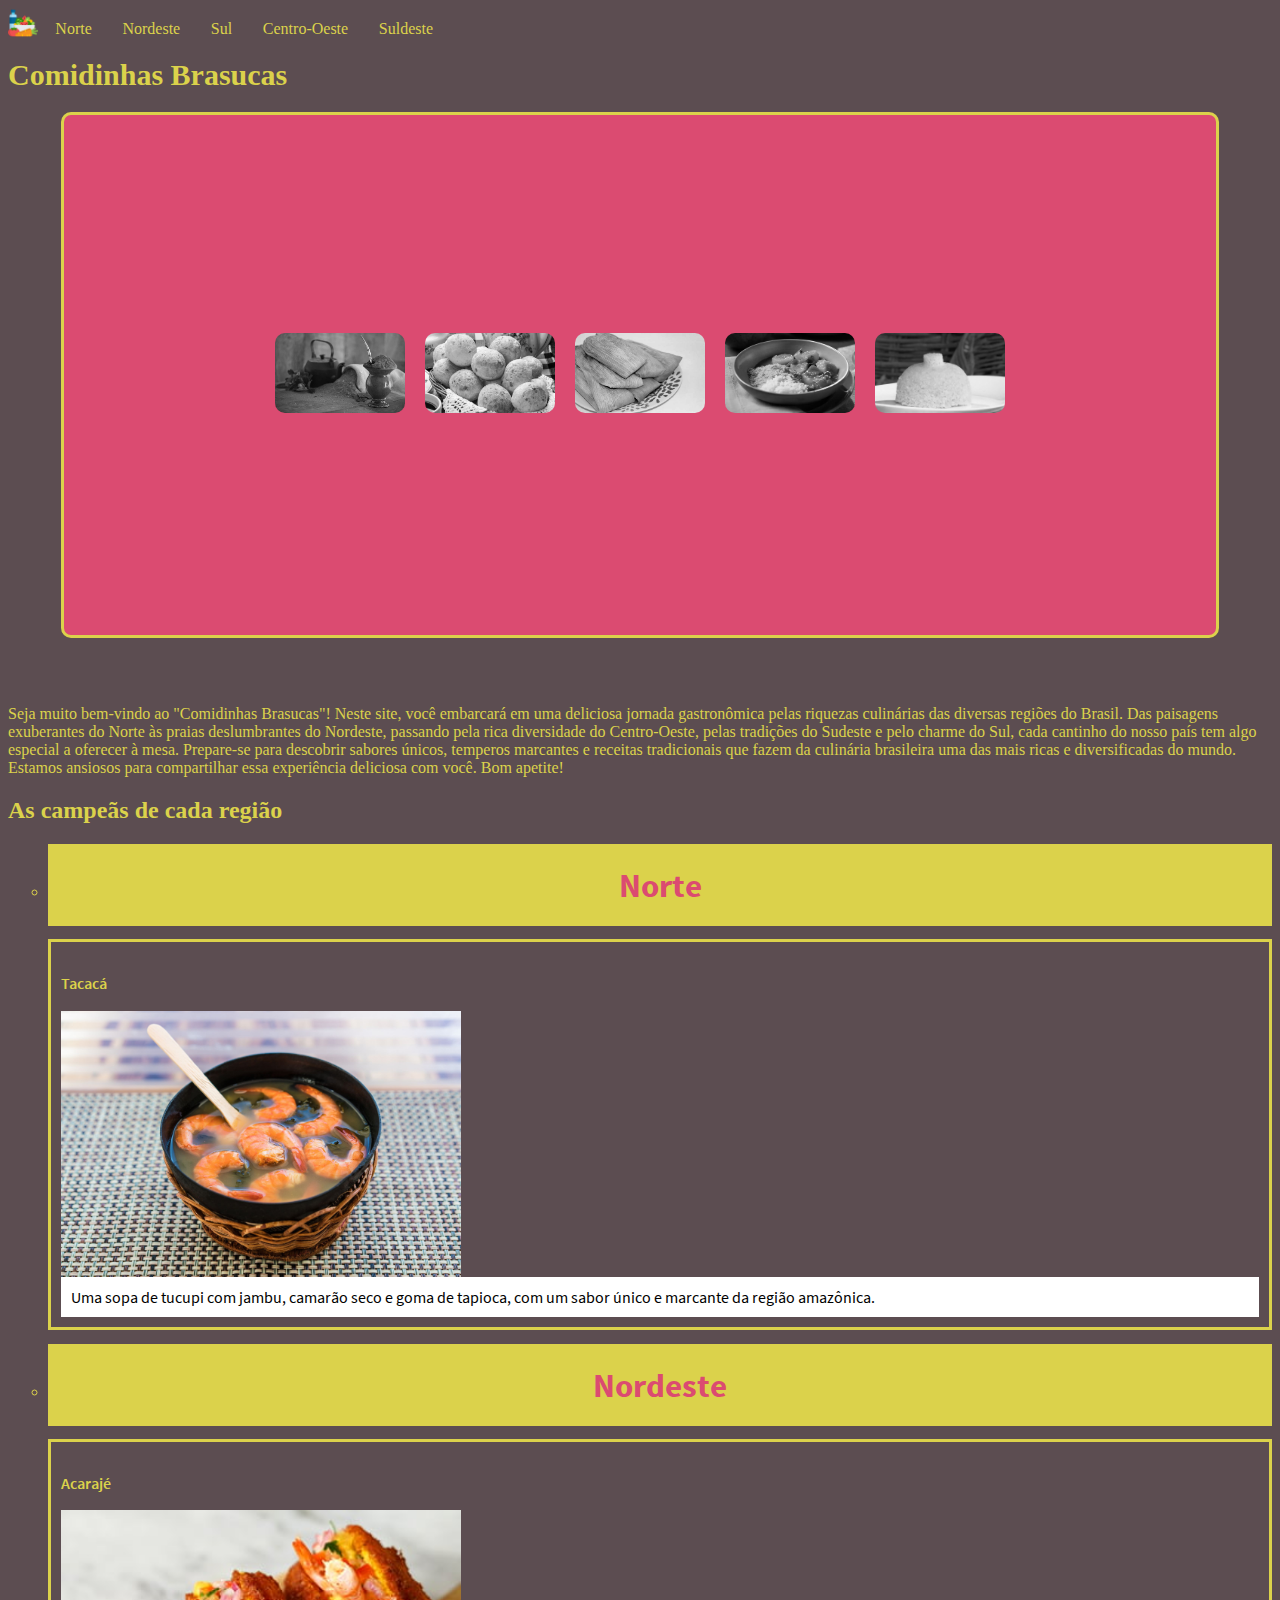
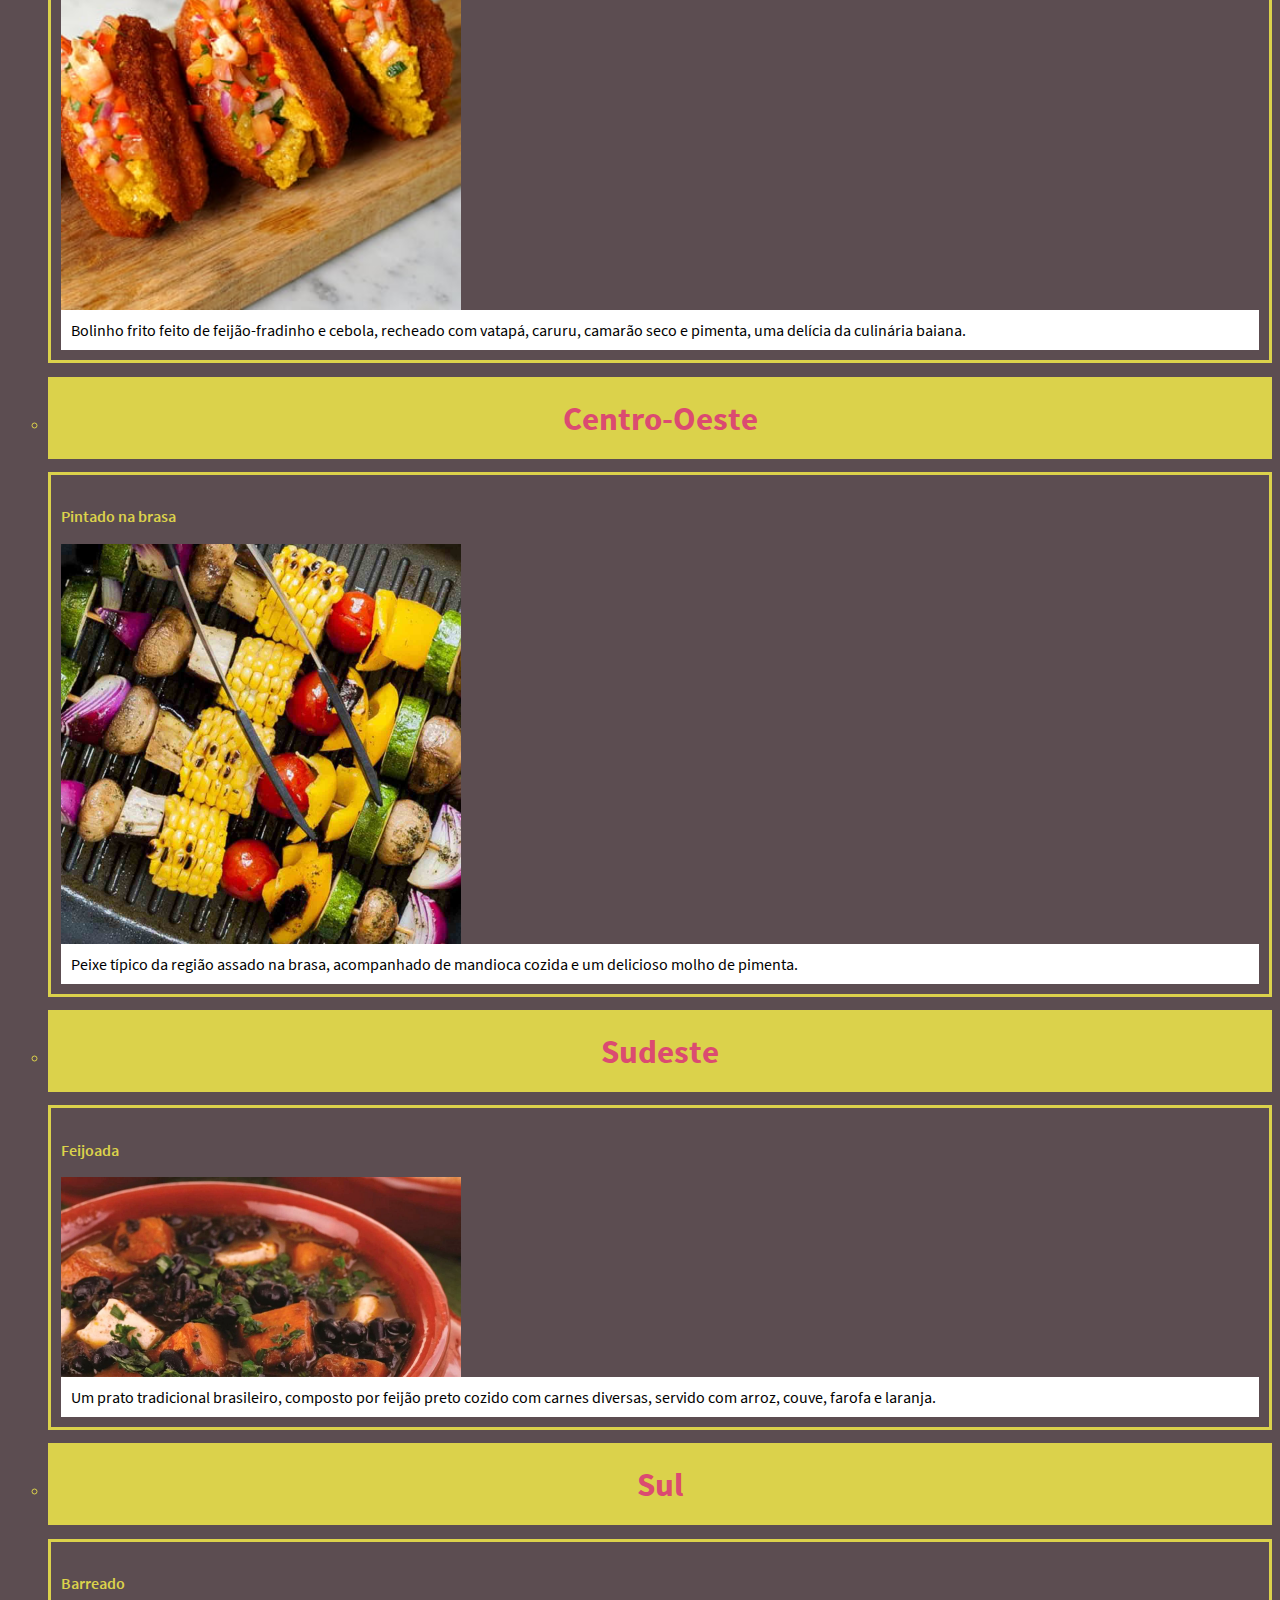
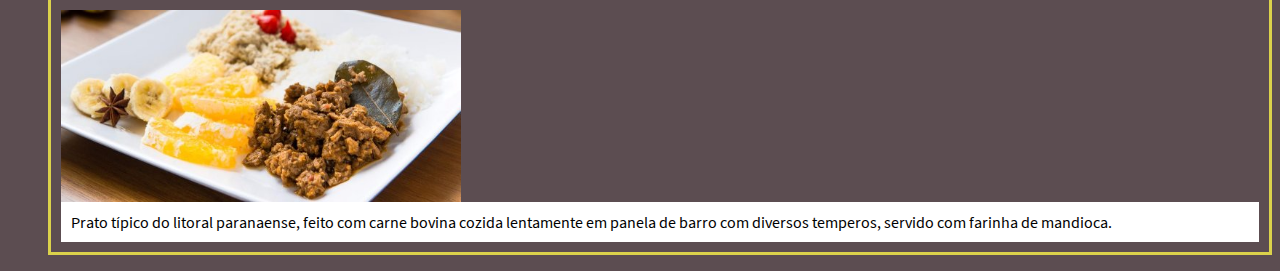
==== Code/index.html @ 0e61b45e "instalando bootstrap" ====
<!DOCTYPE html>
<html lang="pt">
<head>
    <meta charset="UTF-8">
    <meta name="viewport" content="width=device-width, initial-scale=1.0">
    <title>Comidinhas Brasucas</title>
    <link rel="stylesheet" href="style.css">
    <link rel="shortcut icon" href="../Assets/Icons/favicon.ico" type="image/x-icon">
</head>
<body>
    <nav>
        <a href="index.html"><img title="home" class="logo" src="../Assets/Icons/Food.png" alt="Logo"></a>
            <a class="ahome" href="#">Norte</a>
            <a class="ahome" href="Nordeste.html">Nordeste</a>
            <a class="ahome" href="#">Sul</a>
            <a class="ahome" href="#">Centro-Oeste</a>
            <a class="ahome" href="#">Suldeste</a>
    </nav>
    <H1>
        Comidinhas Brasucas
    </H1>

    <main class="divimgb">
        <div class="o1">
            <img  title="Cuscuz" class="imgb" src="../Assets/Cuscuz1.webp" alt="Cuscuz Amarelinho">
        </div>
        <div class="o2">
            <img title="Chimarrão" class="imgb" src="../Assets/Chimarrao1.jpg" alt="Cuscuz Amarelinho">
        </div>
        <div class="o3">
            <img title="Moqueca de Banana" class="imgb" src="../Assets/MoquecadeBanana1.webp" alt="Cuscuz Amarelinho">
        </div>
        <div class="o4">
            <img title="Pão de Queijo" class="imgb" src="../Assets/PaodeQueijo1.webp" alt="Cuscuz Amarelinho">
        </div>
        <div class="o5">
            <img title="Pamonha" class="imgb" src="../Assets/Pamonha1.jpg" alt="Cuscuz Amarelinho">
        </div>
    </main>
    

    <p>
            Seja muito bem-vindo ao "Comidinhas Brasucas"! Neste site, você embarcará em uma deliciosa jornada gastronômica pelas riquezas culinárias das diversas regiões do Brasil. Das paisagens exuberantes do Norte às praias deslumbrantes do Nordeste, passando pela rica diversidade do Centro-Oeste, pelas tradições do Sudeste e pelo charme do Sul, cada cantinho do nosso país tem algo especial a oferecer à mesa. Prepare-se para descobrir sabores únicos, temperos marcantes e receitas tradicionais que fazem da culinária brasileira uma das mais ricas e diversificadas do mundo. Estamos ansiosos para compartilhar essa experiência deliciosa com você. Bom apetite!
    </p>

    <h2>
        As campeãs de cada região
    </h2>

    <ul>
        <li>
            <h3>
                Norte
            </h3>
            
            <div class="clist">
                <h4>
                    Tacacá
                </h4>
                <img class="camp" src="../Assets/Tacaca.jpeg" alt="">
                <p class="plist">
                    Uma sopa de tucupi com jambu, camarão seco e goma de tapioca, com um sabor único e marcante da região amazônica.
                </p>
            </div>
        <li>
            <h3>
                Nordeste
            </h3>
            <div class="clist">
                <h4>
                    Acarajé
                </h4>
                <img class="camp" src="../Assets/acaraje1.jpg" alt="">
                <p class="plist">

                    Bolinho frito feito de feijão-fradinho e cebola, recheado com vatapá, caruru, camarão seco e pimenta, uma delícia da culinária baiana.
                </p>
            </div>
        <li>
            <h3>
                Centro-Oeste
            </h3>
            <div class="clist">
                <h4>
                    Pintado na brasa
                </h4>
                <img class="camp" src="../Assets/PintadonaBrasaVeg.jpg" alt="">
                <p class="plist">

                    Peixe típico da região assado na brasa, acompanhado de mandioca cozida e um delicioso molho de pimenta.
                </p>
            </div>
        <li>
            <h3>
                Sudeste
            </h3>
            <div class="clist">
                <h4>
                    Feijoada
                </h4>
                <img class="camp" src="../Assets/FeijoadaVeg.webp" alt="">
                <p class="plist">

                    Um prato tradicional brasileiro, composto por feijão preto cozido com carnes diversas, servido com arroz, couve, farofa e laranja.
                </p>
            </div>
        <li>
                <h3>
                    Sul
                </h3>
            <div class="clist">
                <h4>
                    Barreado
                </h4>
                <img class="camp" src="../Assets/BarreadoVeg1.jpg" alt="">
                <p class="plist">

                    Prato típico do litoral paranaense, feito com carne bovina cozida lentamente em panela de barro com diversos temperos, servido com farinha de mandioca.
                </p>
            </div>
    </ul>

</body>
</html>
---- Code/style.css ----
/*
    #DB4B71 ROSA
    #4BB8DB AZUL
    #DBD24B AMARELO
    #87845B MARROM
    #5C4D51 CINZAROXO
    #4D585C CINZA
 */

@font-face {
        font-family: 'source';
        src: url('../Assets/Fonts/SourceSansPro-Regular.ttf') format('truetype');
}
@font-face {
    font-family: 'source-bold';
    src: url('../Assets/Fonts/SourceSansPro-Bold.ttf') format('truetype');
}
@font-face {
    font-family: 'source-semibold';
    src: url(../Assets/Fonts/SourceSansPro-Semibold.ttf);
}
@font-face {
    font-family: 'source-light';
    src: url(../Assets/Fonts/SourceSansPro-Light.ttf);
}



.ahome {
    text-decoration: none;
    color: #DBD24B;
    margin: 0pt 10pt 50pt 10pt;
    transition: 0.5s;
}

.ahome:hover{
    color: white;
    text-decoration:underline;
}

.logo{
    width: 30px;
    margin: 0pt 0pt -3pt 0pt;
}

header{
    background-color: #DB4B71;
    color: #4BB8DB;
    padding: 20px;
    border-color: #DBD24B;
    border-style:solid;
    text-align: center;
    margin: 0pt 100pt 50pt 100pt;
    border-width: 5px;
    transition: 1s;
    box-shadow: rgb(51, 51, 51) 0px 5px 10px 0px;
}

header:hover{
    border-radius: 10px;
    padding: 25px;
}
body {
    background-color: #5C4D51;
    color: #DBD24B;
}
.imgb {
    width: 130px;
    height: 80px;
    margin: 0pt;
    border-radius: 10px;
    filter: saturate(0);
    transition: 1s;
}
.imgb:hover{
    filter: saturate(1);
}

.divimgb {
    background-color: #DB4B71;
    height: 500px;
    padding: 10px;
    /* text-align: center; */
    border-radius: 10px;
    margin: 0pt 40pt 50pt 40pt;
    border-style: solid;
    display: flex;
    gap: 20px;
    flex-wrap: wrap;
    justify-content: center;
    align-items: center;
    
}

.o1 {
    order: 2;
}

.o2 {
    order: 0;
}

.o3 {
    order: 1;
}

.o4 {
    order: 0;
}

.o5 {
    order: 0;
}

.camp{
    width: 400px;
    margin: -3pt -3pt -3pt 0pt;
    transition: 1s;
}
.camp:hover{
    filter: brightness(1.1) contrast(1.3);
    width: 420px;
}

ul {
    list-style-type: circle;
}

h1 {
    font-size: 30px;
}
h3 {
    text-align: center;
    font-family: 'source-bold';
    font-size: 25pt;
    color: #DB4B71;
    background-color: #DBD24B;
    padding: 20px;
    margin: 10pt 0pt 10pt 0pt;
}

h4 {
    font-family: 'source-semibold';
}
.clist{
    font-family: source-bold;
    border-style: solid;
    padding: 10px;
}

.plist{
    font-family: 'source';
    background-color: white;
    margin: 0pt;
    color: black;
    padding: 10px;
}

.arrowb{
    text-decoration: none;
    margin: 0pt 100pt 0pt 100pt;
    font-size: 20pt;
    filter: hue-rotate(141deg);
}

.nordestvid{
    margin: 0px 100px;
    text-align: center;
}
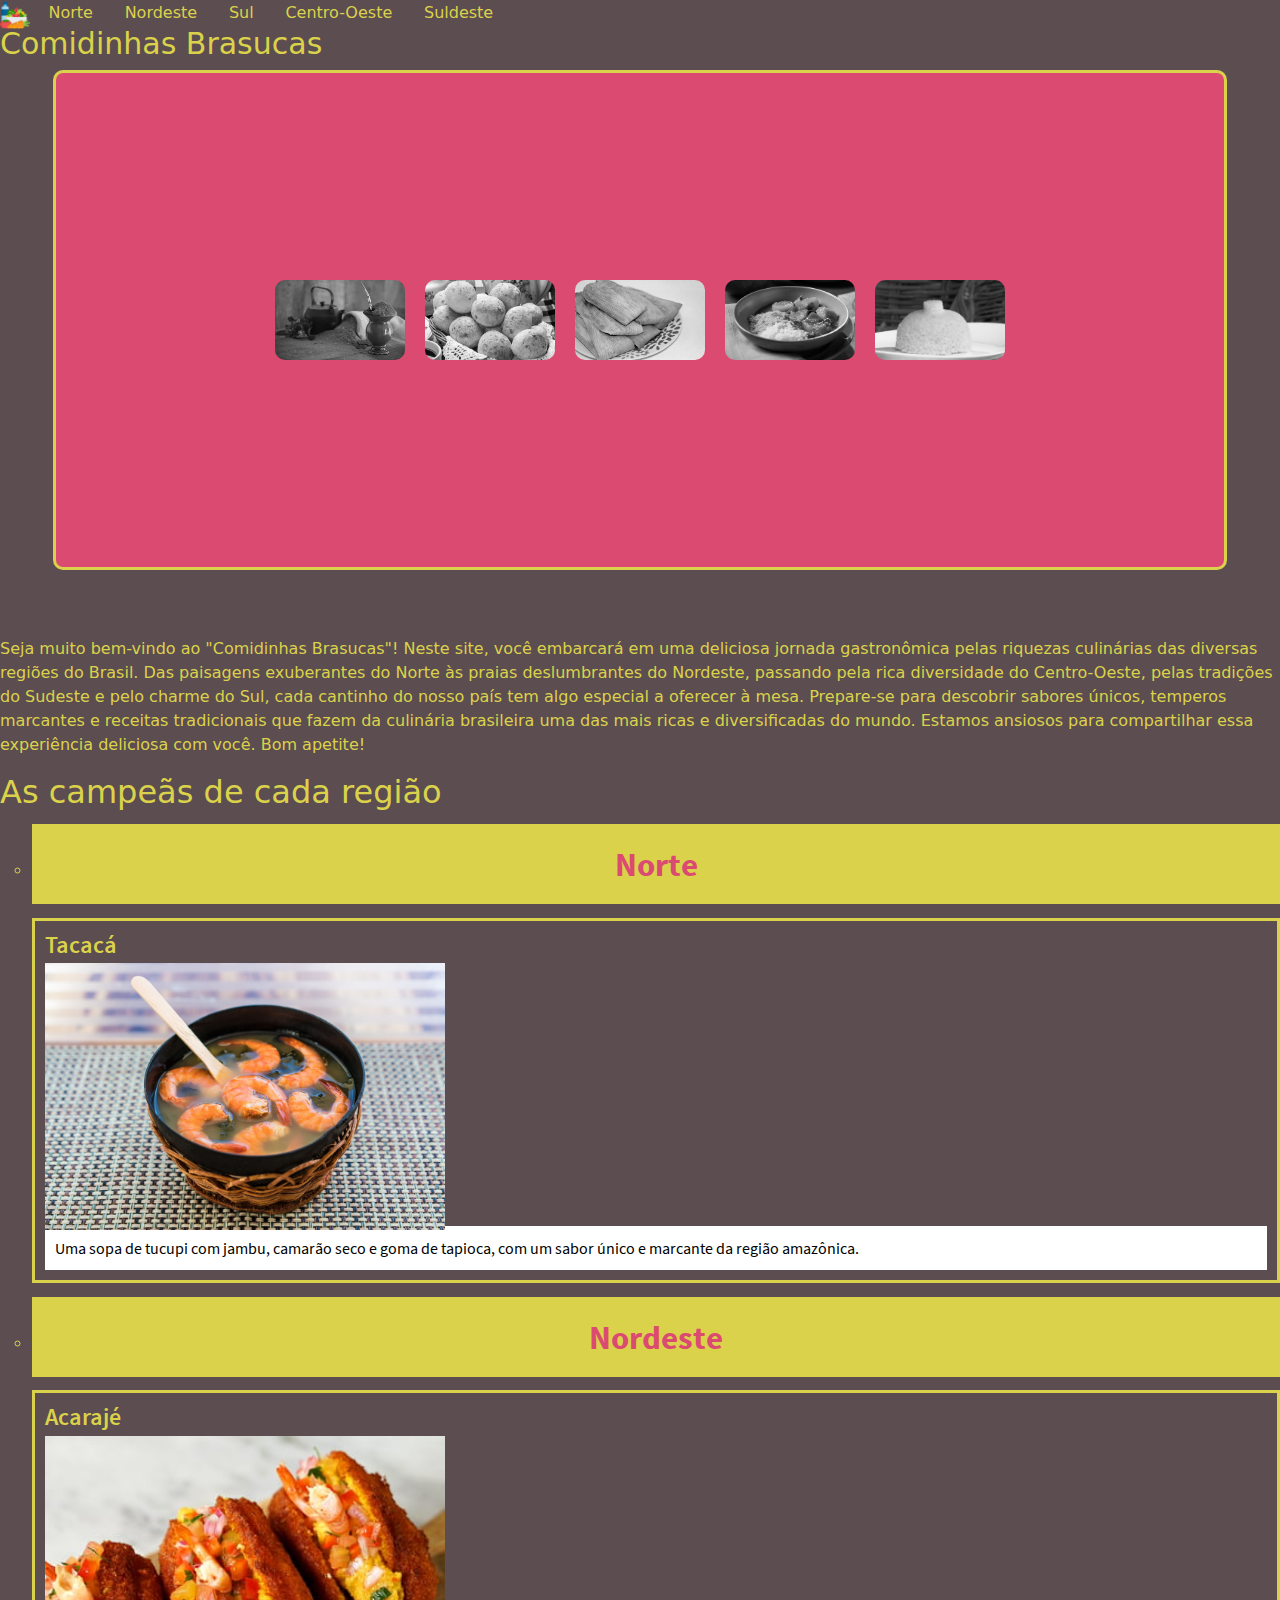
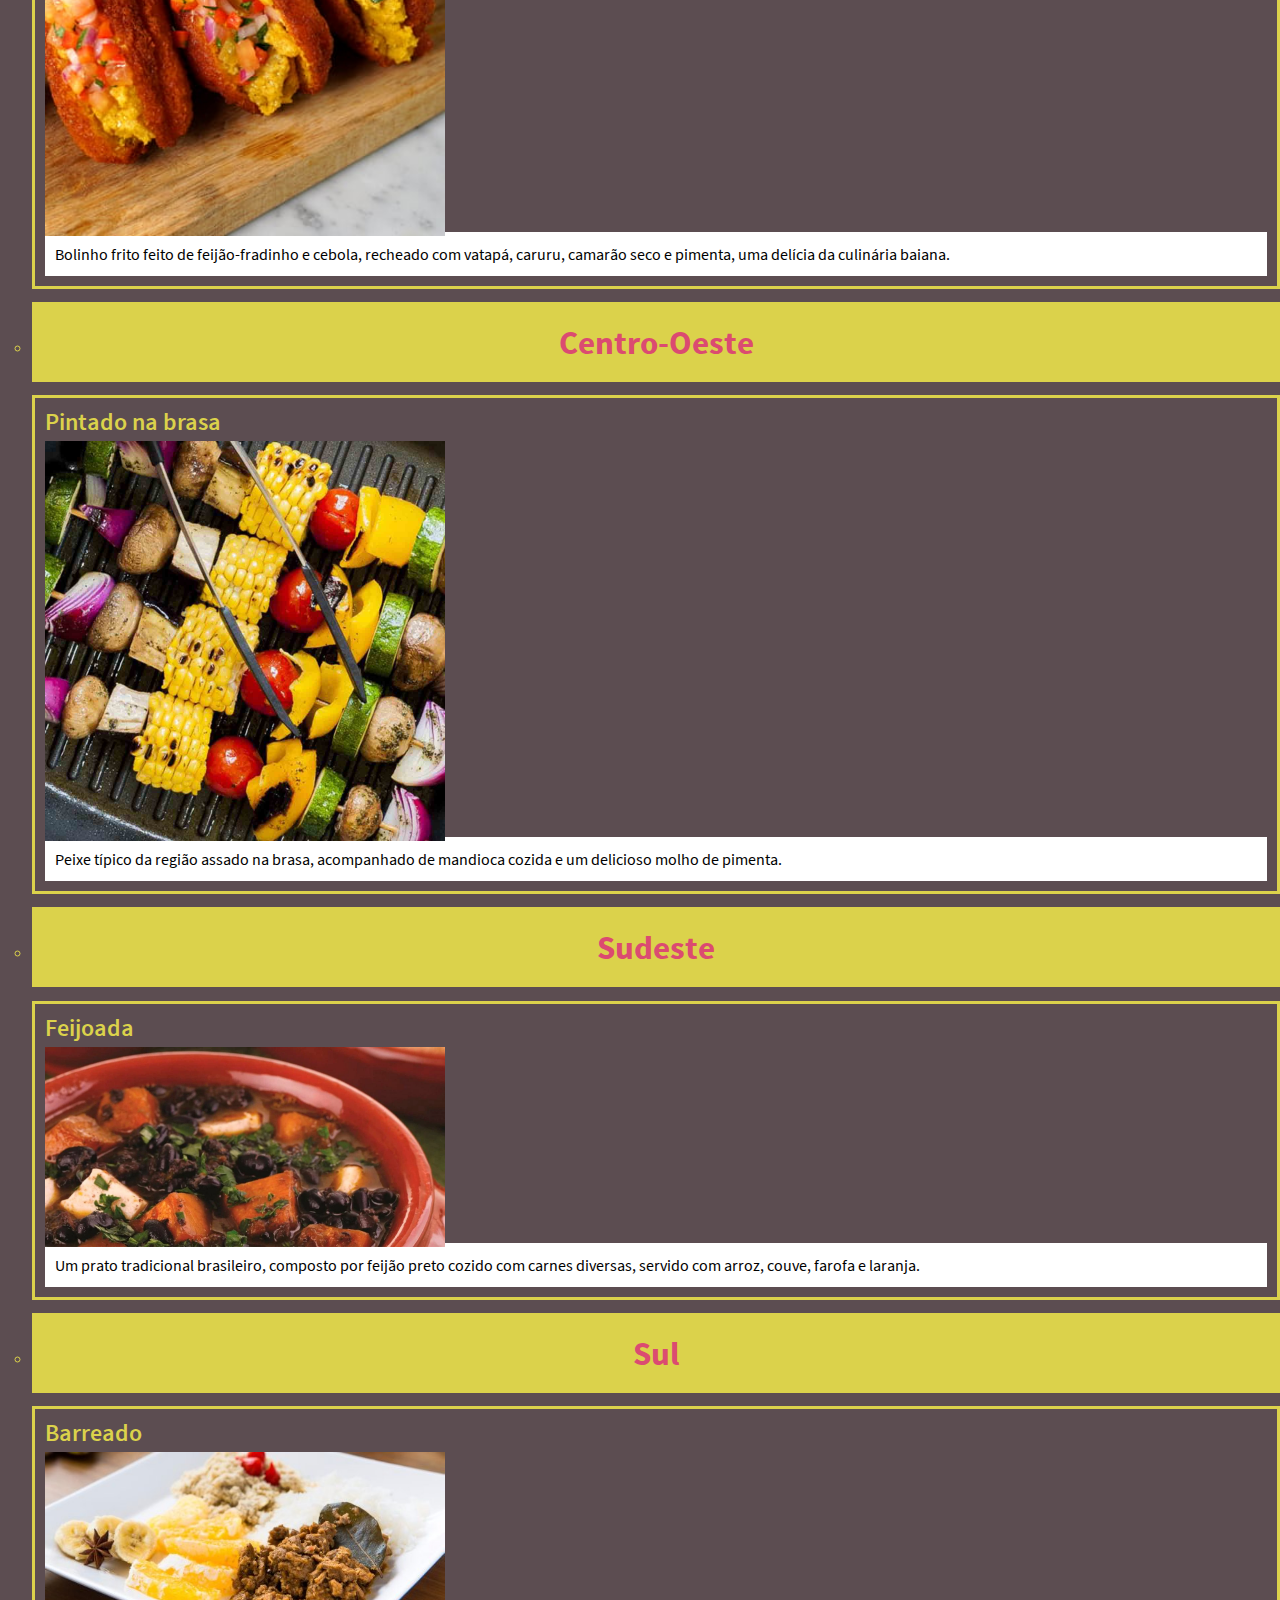
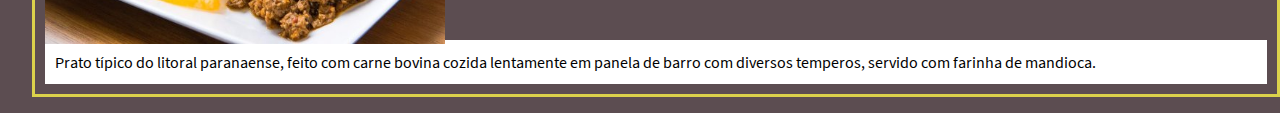
==== commit b30ee6ef: "bootstrap instalado" ====
--- a/Code/index.html
+++ b/Code/index.html
@@ -6,6 +6,8 @@
     <title>Comidinhas Brasucas</title>
     <link rel="stylesheet" href="style.css">
     <link rel="shortcut icon" href="../Assets/Icons/favicon.ico" type="image/x-icon">
+    <link rel="stylesheet" href="bootstrap.min.css">
+    <link rel="stylesheet" href="style.css">
 </head>
 <body>
     <nav>
@@ -120,5 +122,7 @@
             </div>
     </ul>
 
+    <script src="bootstrap.bundle.min.js"></script>
+
 </body>
 </html>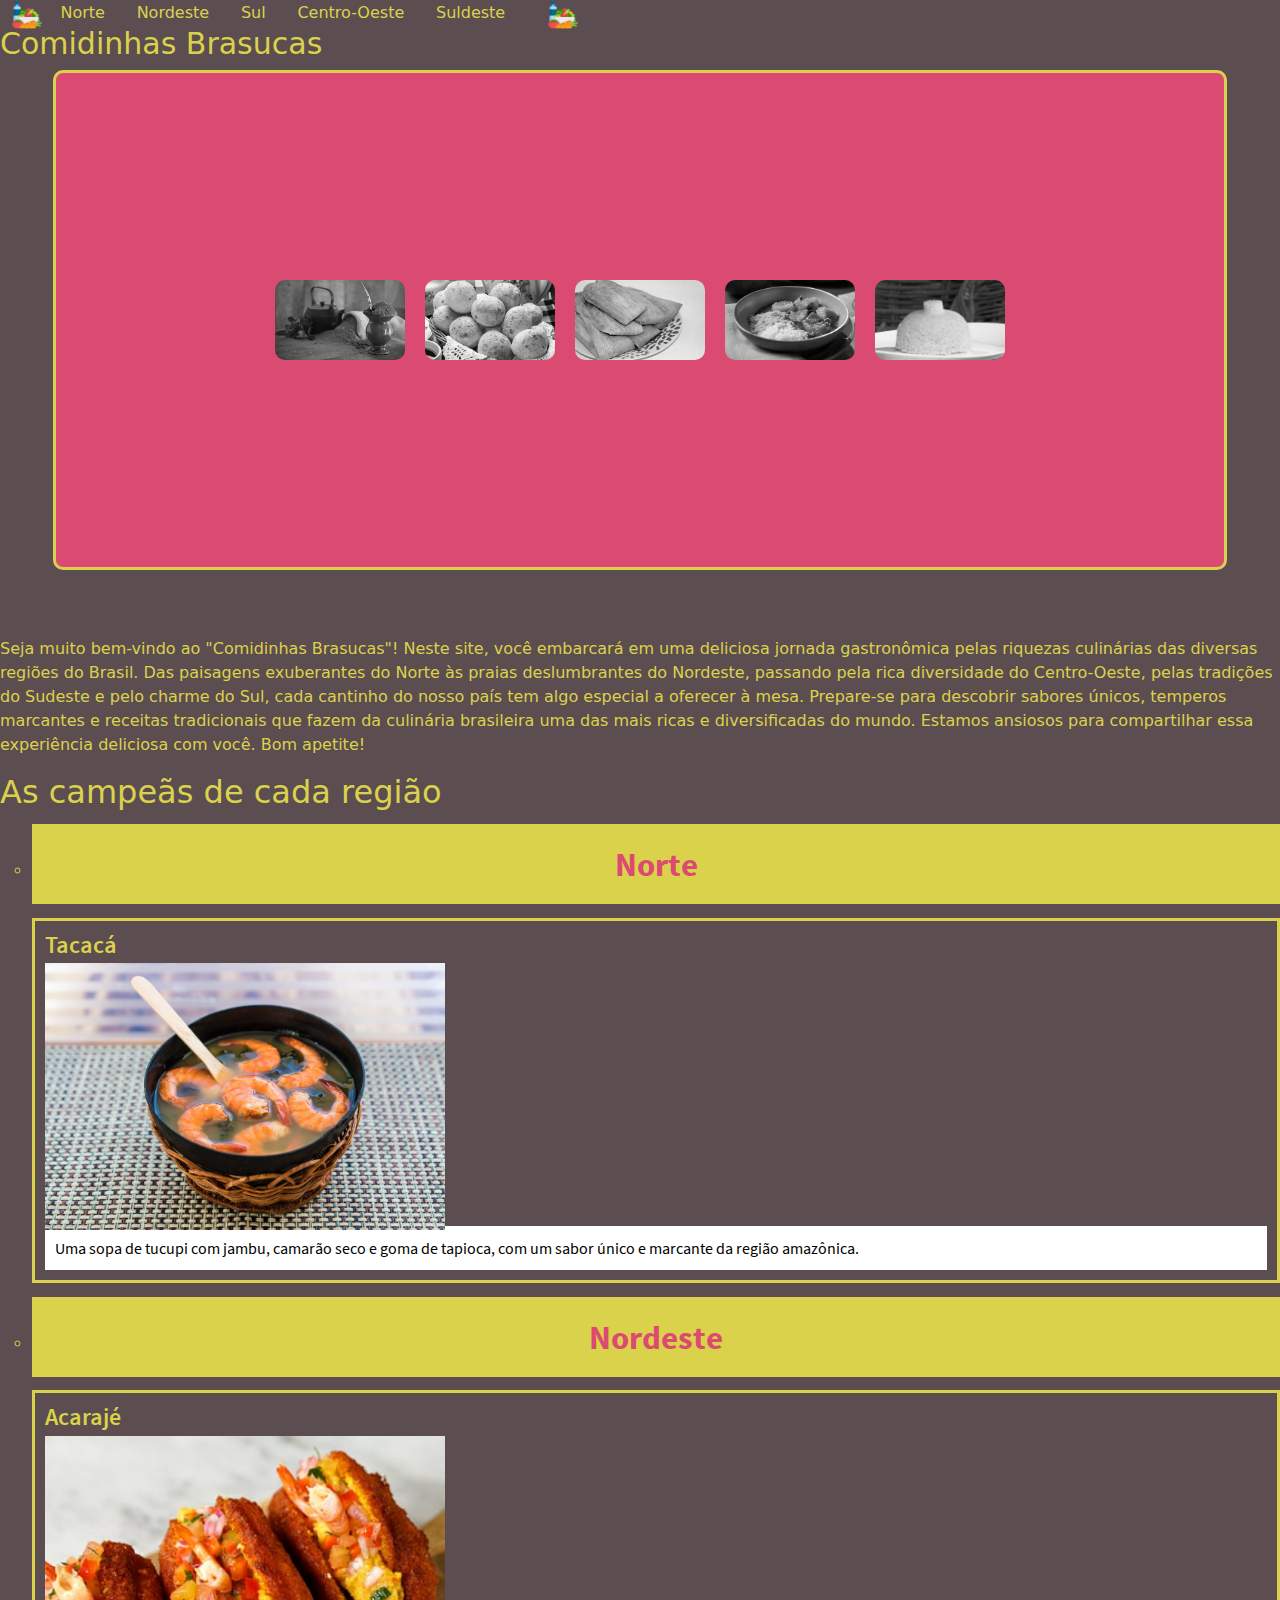
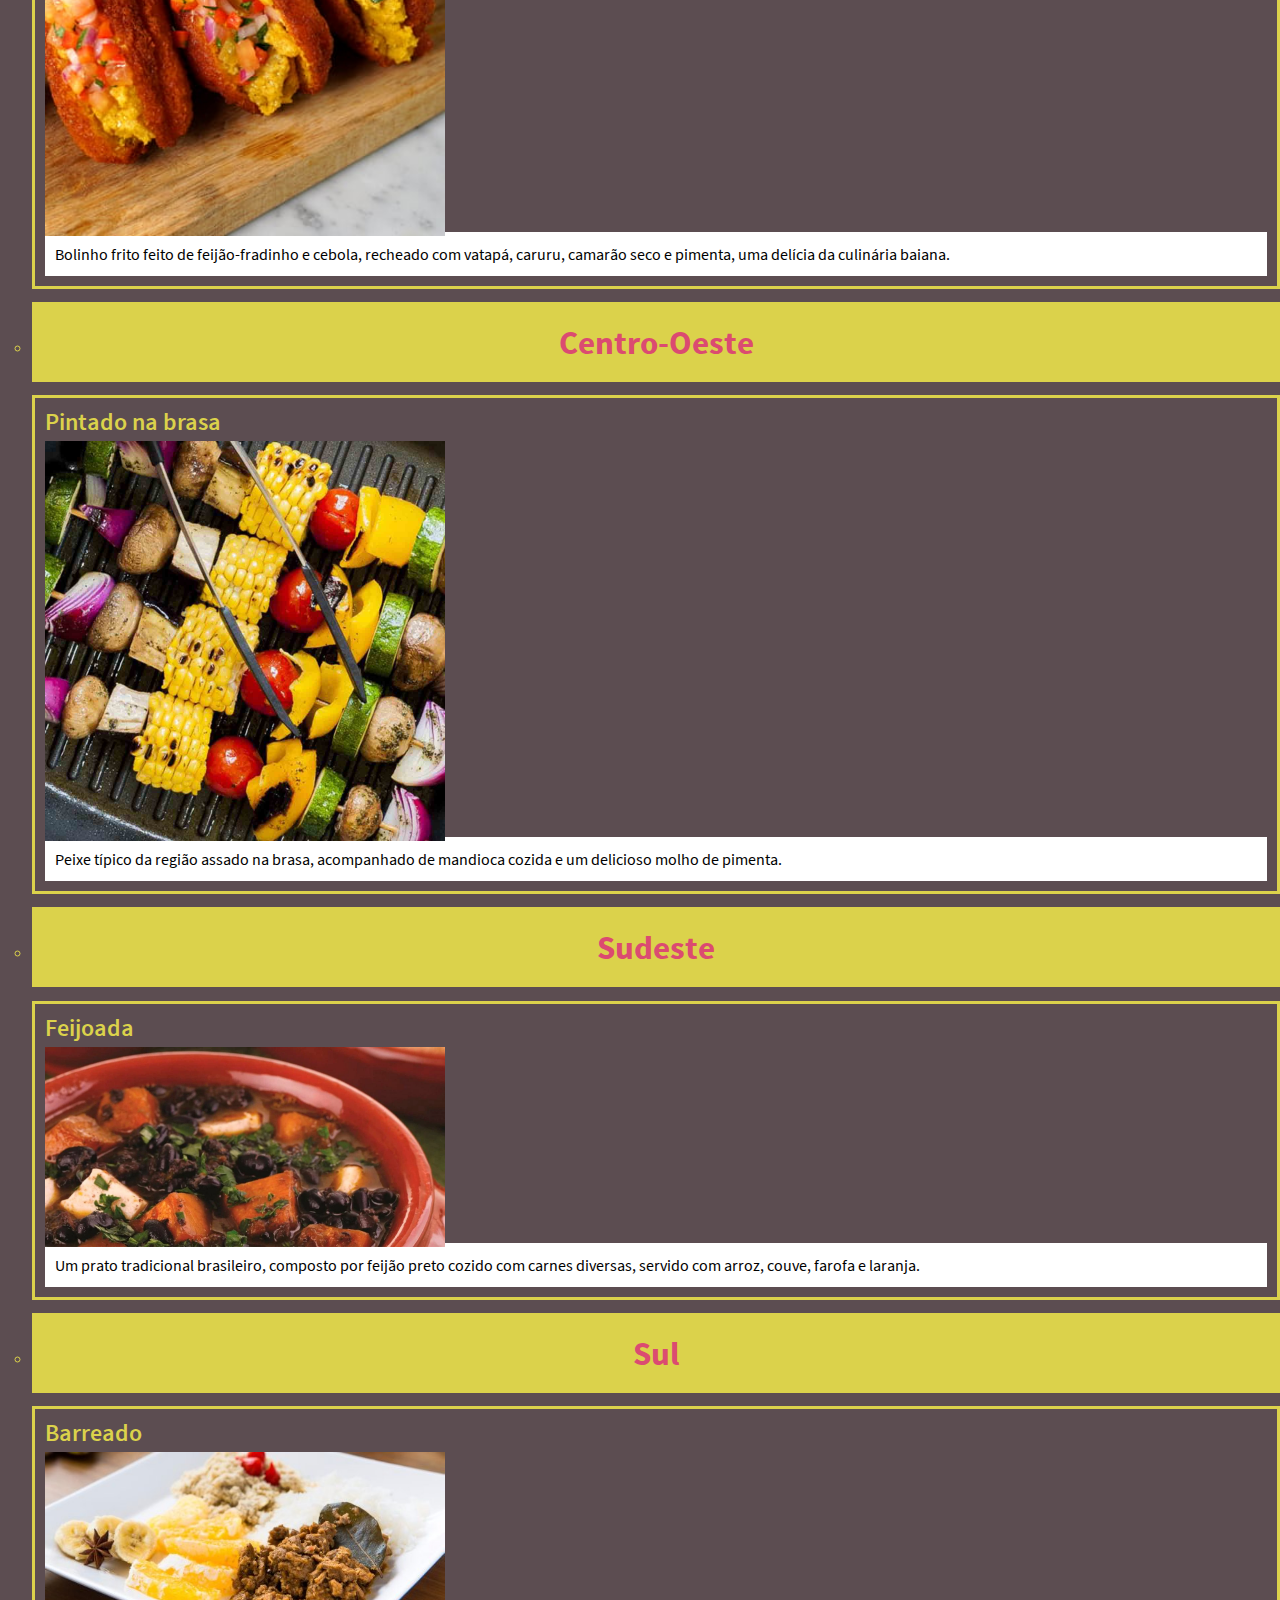
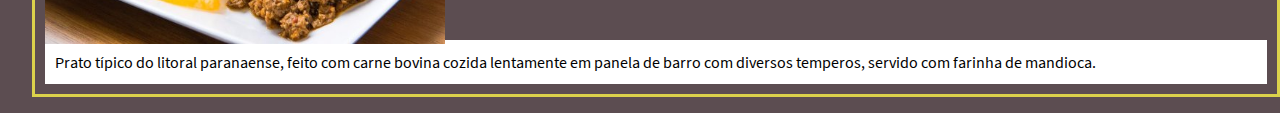
==== commit 02c6c9df: "começo da navbar" ====
--- a/Code/index.html
+++ b/Code/index.html
@@ -6,17 +6,58 @@
     <title>Comidinhas Brasucas</title>
     <link rel="stylesheet" href="style.css">
     <link rel="shortcut icon" href="../Assets/Icons/favicon.ico" type="image/x-icon">
-    <link rel="stylesheet" href="bootstrap.min.css">
-    <link rel="stylesheet" href="style.css">
+    <link rel="stylesheet" href="CSS/bootstrap.min.css">
+    <link rel="stylesheet" href="CSS/style.css">
 </head>
 <body>
-    <nav>
-        <a href="index.html"><img title="home" class="logo" src="../Assets/Icons/Food.png" alt="Logo"></a>
-            <a class="ahome" href="#">Norte</a>
-            <a class="ahome" href="Nordeste.html">Nordeste</a>
-            <a class="ahome" href="#">Sul</a>
-            <a class="ahome" href="#">Centro-Oeste</a>
-            <a class="ahome" href="#">Suldeste</a>
+    <nav class="navmain" class="navbar navbar-expand-sm bg-body-tertiary">
+        <content class="container-fluid">
+                <a class="navbar-brand" href="index.html">
+                    <img title="home" class="logo" src="../Assets/Icons/Food.png" alt="Logo">
+                </a>
+                <a class="ahome" href="#">Norte</a>
+                <a class="ahome" href="Nordeste.html">Nordeste</a>
+                <a class="ahome" href="#">Sul</a>
+                <a class="ahome" href="#">Centro-Oeste</a>
+                <a class="ahome" href="#">Suldeste</a>
+        </content>
+        <!-- Boot -->
+        <content class="container-fluid">
+            <a class="navbar-brand" href="index.html" class="logo">
+                <img title="home" class="logo" src="../Assets/Icons/Food.png" alt="Logo">
+            </a>
+            <button class="navbar-toggler" type="button" data-bs-toggle="collapse" data-bs-target="#navbarSupportedContent" aria-controls="navbarSupportedContent" aria-expanded="false" aria-label="Toggle navigation">
+              <span class="navbar-toggler-icon"></span>
+            </button>
+            <div class="collapse navbar-collapse" id="navbarSupportedContent">
+              <ul class="navbar-nav me-auto mb-2 mb-lg-0">
+                <li class="nav-item">
+                  <a class="nav-link active" aria-current="page" href="#">Home</a>
+                </li>
+                <li class="nav-item">
+                  <a class="nav-link" href="#">Link</a>
+                </li>
+                <li class="nav-item dropdown">
+                  <a class="nav-link dropdown-toggle" href="#" role="button" data-bs-toggle="dropdown" aria-expanded="false">
+                    Dropdown
+                  </a>
+                  <ul class="dropdown-menu">
+                    <li><a class="dropdown-item" href="#">Action</a></li>
+                    <li><a class="dropdown-item" href="#">Another action</a></li>
+                    <li><hr class="dropdown-divider"></li>
+                    <li><a class="dropdown-item" href="#">Something else here</a></li>
+                  </ul>
+                </li>
+                <li class="nav-item">
+                  <a class="nav-link disabled" aria-disabled="true">Disabled</a>
+                </li>
+              </ul>
+              <form class="d-flex" role="search">
+                <input class="form-control me-2" type="search" placeholder="Search" aria-label="Search">
+                <button class="btn btn-outline-success" type="submit">Search</button>
+              </form>
+            </div>
+          </content>
     </nav>
     <H1>
         Comidinhas Brasucas
--- a/Code/CSS/style.css
+++ b/Code/CSS/style.css
@@ -0,0 +1,169 @@
+/*
+    #DB4B71 ROSA
+    #4BB8DB AZUL
+    #DBD24B AMARELO
+    #87845B MARROM
+    #5C4D51 CINZAROXO
+    #4D585C CINZA
+ */
+
+@font-face {
+        font-family: 'source';
+        src: url('../Assets/Fonts/SourceSansPro-Regular.ttf') format('truetype');
+}
+@font-face {
+    font-family: 'source-bold';
+    src: url('../Assets/Fonts/SourceSansPro-Bold.ttf') format('truetype');
+}
+@font-face {
+    font-family: 'source-semibold';
+    src: url(../Assets/Fonts/SourceSansPro-Semibold.ttf);
+}
+@font-face {
+    font-family: 'source-light';
+    src: url(../Assets/Fonts/SourceSansPro-Light.ttf);
+}
+
+
+
+.ahome {
+    text-decoration: none;
+    color: #DBD24B;
+    margin: 0pt 10pt 50pt 10pt;
+    transition: 0.5s;
+}
+
+.ahome:hover{
+    color: white;
+    text-decoration:underline;
+}
+
+.logo{
+    width: 30px;
+    margin: 0pt 0pt -3pt 0pt;
+}
+
+header{
+    background-color: #DB4B71;
+    color: #4BB8DB;
+    padding: 20px;
+    border-color: #DBD24B;
+    border-style:solid;
+    text-align: center;
+    margin: 0pt 100pt 50pt 100pt;
+    border-width: 5px;
+    transition: 1s;
+    box-shadow: rgb(51, 51, 51) 0px 5px 10px 0px;
+}
+
+header:hover{
+    border-radius: 10px;
+    padding: 25px;
+}
+body {
+    background-color: #5C4D51;
+    color: #DBD24B;
+}
+.imgb {
+    width: 130px;
+    height: 80px;
+    margin: 0pt;
+    border-radius: 10px;
+    filter: saturate(0);
+    transition: 1s;
+}
+.imgb:hover{
+    filter: saturate(1);
+}
+
+.divimgb {
+    background-color: #DB4B71;
+    height: 500px;
+    padding: 10px;
+    /* text-align: center; */
+    border-radius: 10px;
+    margin: 0pt 40pt 50pt 40pt;
+    border-style: solid;
+    display: flex;
+    gap: 20px;
+    flex-wrap: wrap;
+    justify-content: center;
+    align-items: center;
+    
+}
+
+.o1 {
+    order: 2;
+}
+
+.o2 {
+    order: 0;
+}
+
+.o3 {
+    order: 1;
+}
+
+.o4 {
+    order: 0;
+}
+
+.o5 {
+    order: 0;
+}
+
+.camp{
+    width: 400px;
+    margin: -3pt -3pt -3pt 0pt;
+    transition: 1s;
+}
+.camp:hover{
+    filter: brightness(1.1) contrast(1.3);
+    width: 420px;
+}
+
+ul {
+    list-style-type: circle;
+}
+
+h1 {
+    font-size: 30px;
+}
+h3 {
+    text-align: center;
+    font-family: 'source-bold';
+    font-size: 25pt;
+    color: #DB4B71;
+    background-color: #DBD24B;
+    padding: 20px;
+    margin: 10pt 0pt 10pt 0pt;
+}
+
+h4 {
+    font-family: 'source-semibold';
+}
+.clist{
+    font-family: source-bold;
+    border-style: solid;
+    padding: 10px;
+}
+
+.plist{
+    font-family: 'source';
+    background-color: white;
+    margin: 0pt;
+    color: black;
+    padding: 10px;
+}
+
+.arrowb{
+    text-decoration: none;
+    margin: 0pt 100pt 0pt 100pt;
+    font-size: 20pt;
+    filter: hue-rotate(141deg);
+}
+
+.nordestvid{
+    margin: 0px 100px;
+    text-align: center;
+}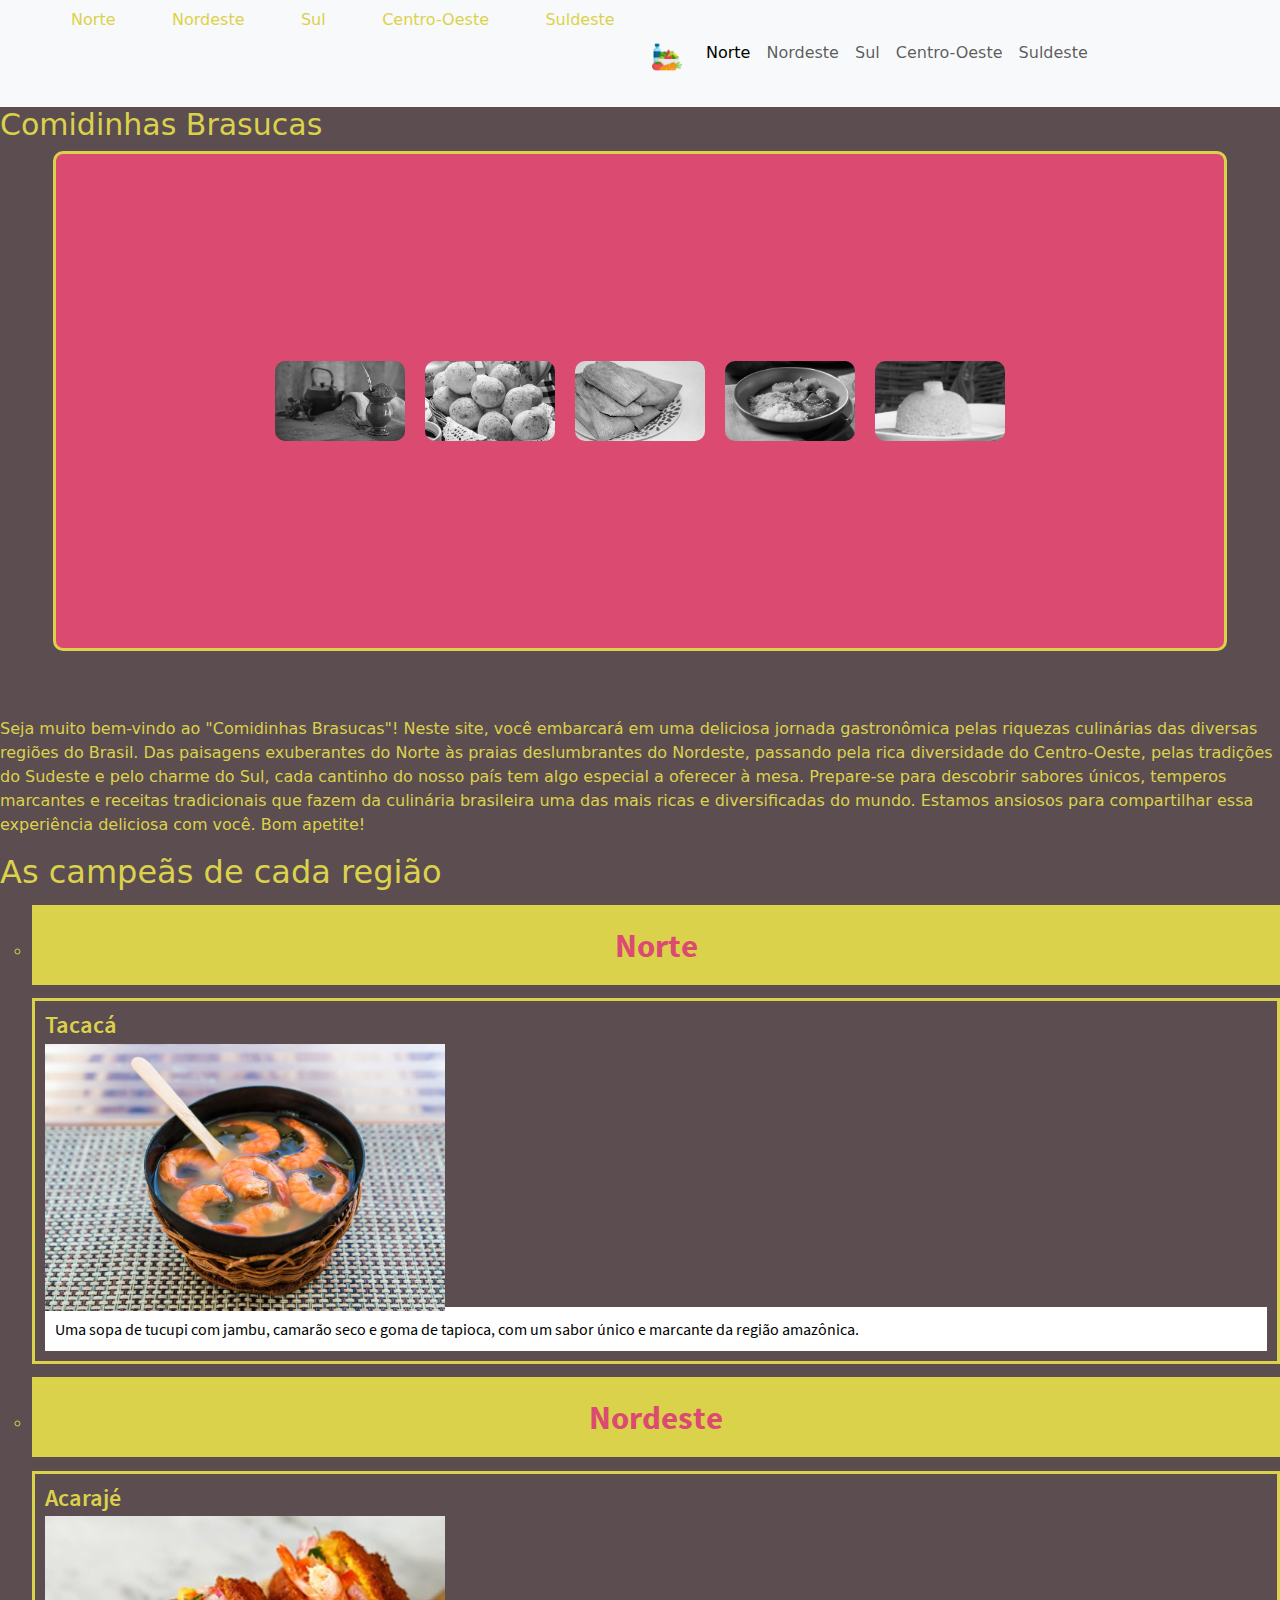
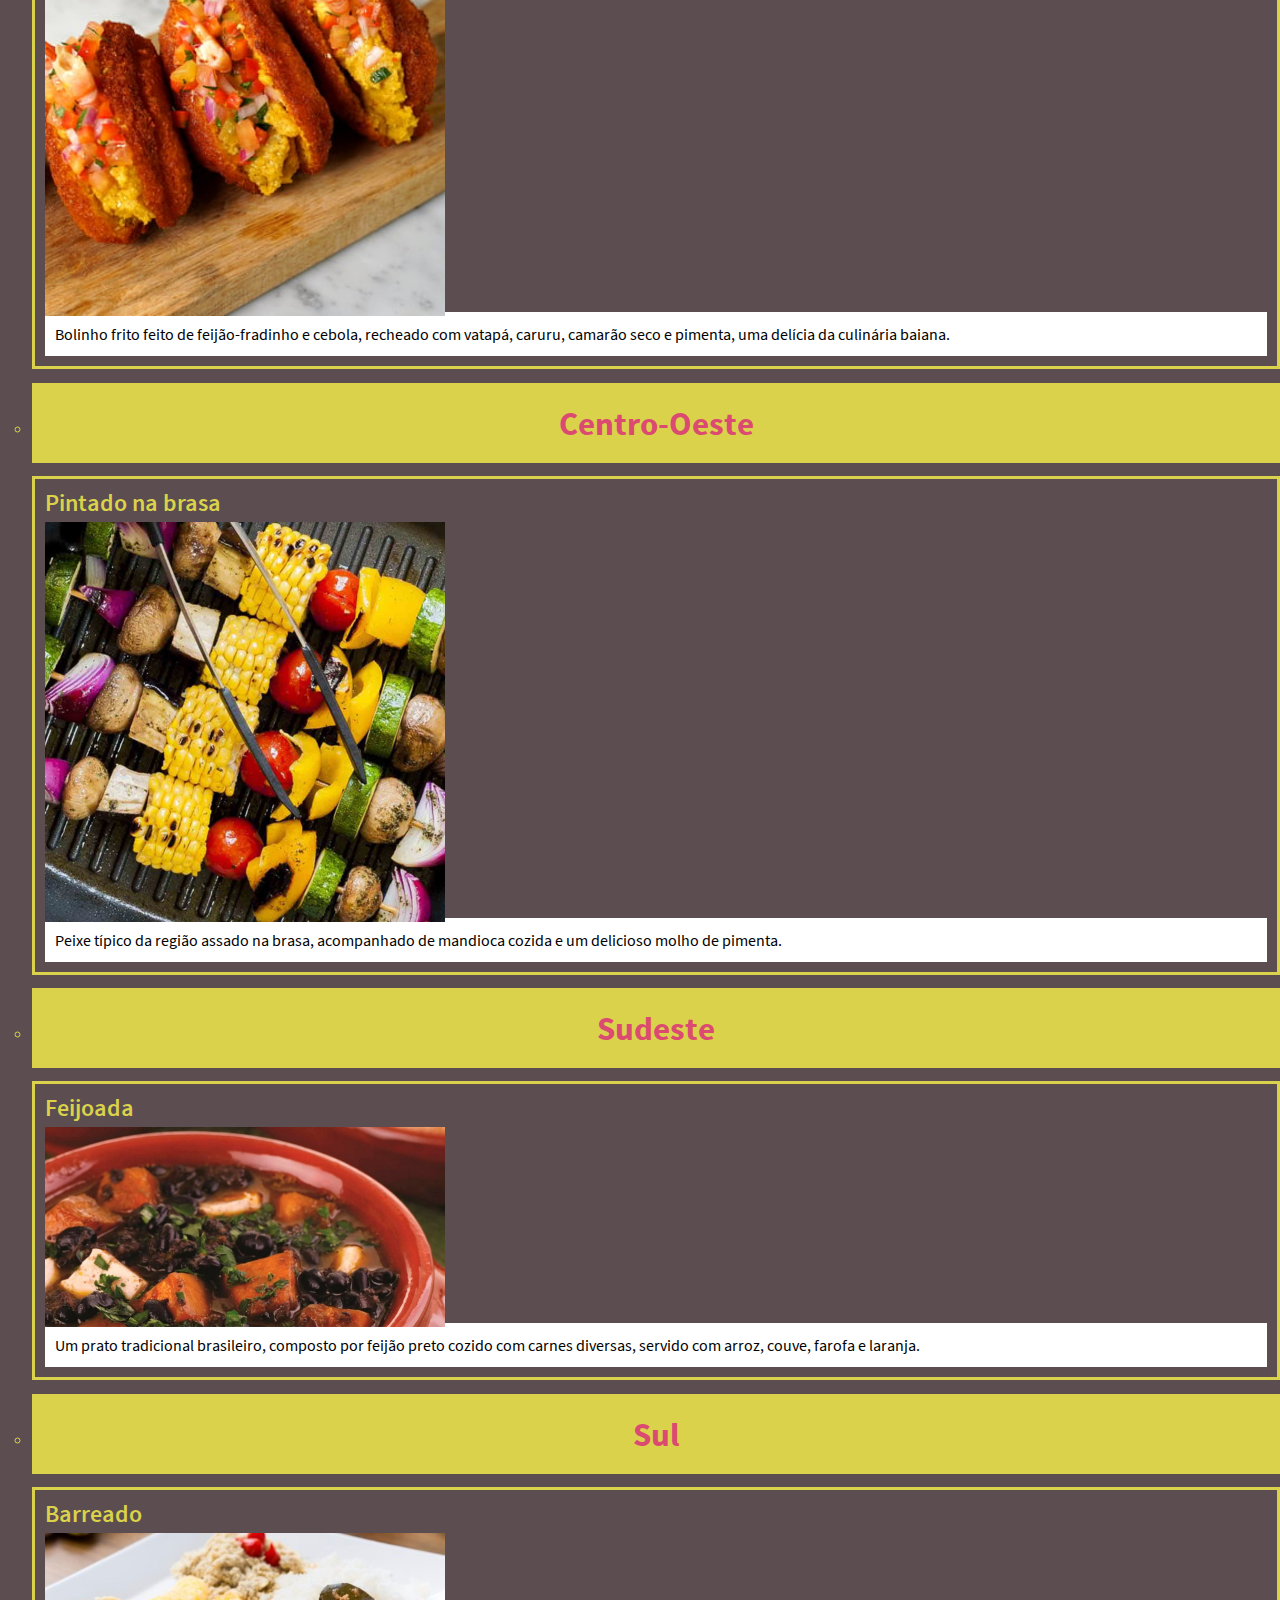
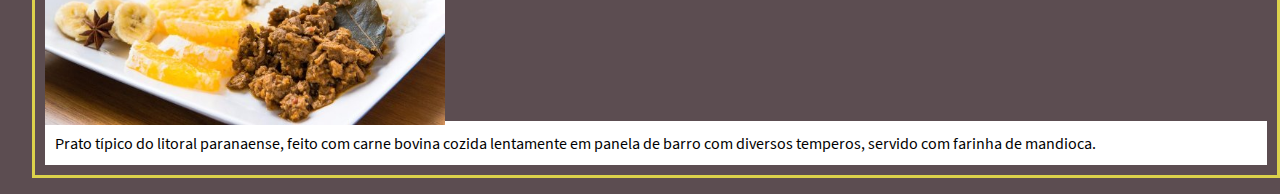
==== commit 60eb383e: "html da nav bootstrap pronto" ====
--- a/Code/index.html
+++ b/Code/index.html
@@ -10,10 +10,10 @@
     <link rel="stylesheet" href="CSS/style.css">
 </head>
 <body>
-    <nav class="navmain" class="navbar navbar-expand-sm bg-body-tertiary">
+    <nav class="navmain navbar navbar-expand-sm bg-body-tertiary">
         <content class="container-fluid">
                 <a class="navbar-brand" href="index.html">
-                    <img title="home" class="logo" src="../Assets/Icons/Food.png" alt="Logo">
+                    <!-- <img title="home" class="logo" src="../Assets/Icons/Food.png" alt="Logo"> -->
                 </a>
                 <a class="ahome" href="#">Norte</a>
                 <a class="ahome" href="Nordeste.html">Nordeste</a>
@@ -23,41 +23,32 @@
         </content>
         <!-- Boot -->
         <content class="container-fluid">
-            <a class="navbar-brand" href="index.html" class="logo">
+            <a class="navbar-brand" href="index.html">
                 <img title="home" class="logo" src="../Assets/Icons/Food.png" alt="Logo">
             </a>
-            <button class="navbar-toggler" type="button" data-bs-toggle="collapse" data-bs-target="#navbarSupportedContent" aria-controls="navbarSupportedContent" aria-expanded="false" aria-label="Toggle navigation">
+            <button class="navbar-toggler" type="button" data-bs-toggle="collapse" data-bs-target="#navbarNav" aria-controls="navbarNav" aria-expanded="false" aria-label="Toggle navigation">
               <span class="navbar-toggler-icon"></span>
             </button>
-            <div class="collapse navbar-collapse" id="navbarSupportedContent">
-              <ul class="navbar-nav me-auto mb-2 mb-lg-0">
+            <div class="collapse navbar-collapse" id="navbarNav">
+              <ul class="navbar-nav">
                 <li class="nav-item">
-                  <a class="nav-link active" aria-current="page" href="#">Home</a>
+                  <a class="nav-link active" aria-current="page" href="#">Norte</a>
                 </li>
                 <li class="nav-item">
-                  <a class="nav-link" href="#">Link</a>
-                </li>
-                <li class="nav-item dropdown">
-                  <a class="nav-link dropdown-toggle" href="#" role="button" data-bs-toggle="dropdown" aria-expanded="false">
-                    Dropdown
-                  </a>
-                  <ul class="dropdown-menu">
-                    <li><a class="dropdown-item" href="#">Action</a></li>
-                    <li><a class="dropdown-item" href="#">Another action</a></li>
-                    <li><hr class="dropdown-divider"></li>
-                    <li><a class="dropdown-item" href="#">Something else here</a></li>
-                  </ul>
+                  <a class="nav-link" href="Nordeste.html">Nordeste</a>
                 </li>
                 <li class="nav-item">
-                  <a class="nav-link disabled" aria-disabled="true">Disabled</a>
+                  <a class="nav-link" href="#">Sul</a>
+                </li>
+                <li class="nav-item">
+                  <a class="nav-link" href="#">Centro-Oeste</a>
+                </li>
+                <li class="nav-item">
+                  <a class="nav-link" href="#">Suldeste</a>
                 </li>
               </ul>
-              <form class="d-flex" role="search">
-                <input class="form-control me-2" type="search" placeholder="Search" aria-label="Search">
-                <button class="btn btn-outline-success" type="submit">Search</button>
-              </form>
             </div>
-          </content>
+        </content>
     </nav>
     <H1>
         Comidinhas Brasucas
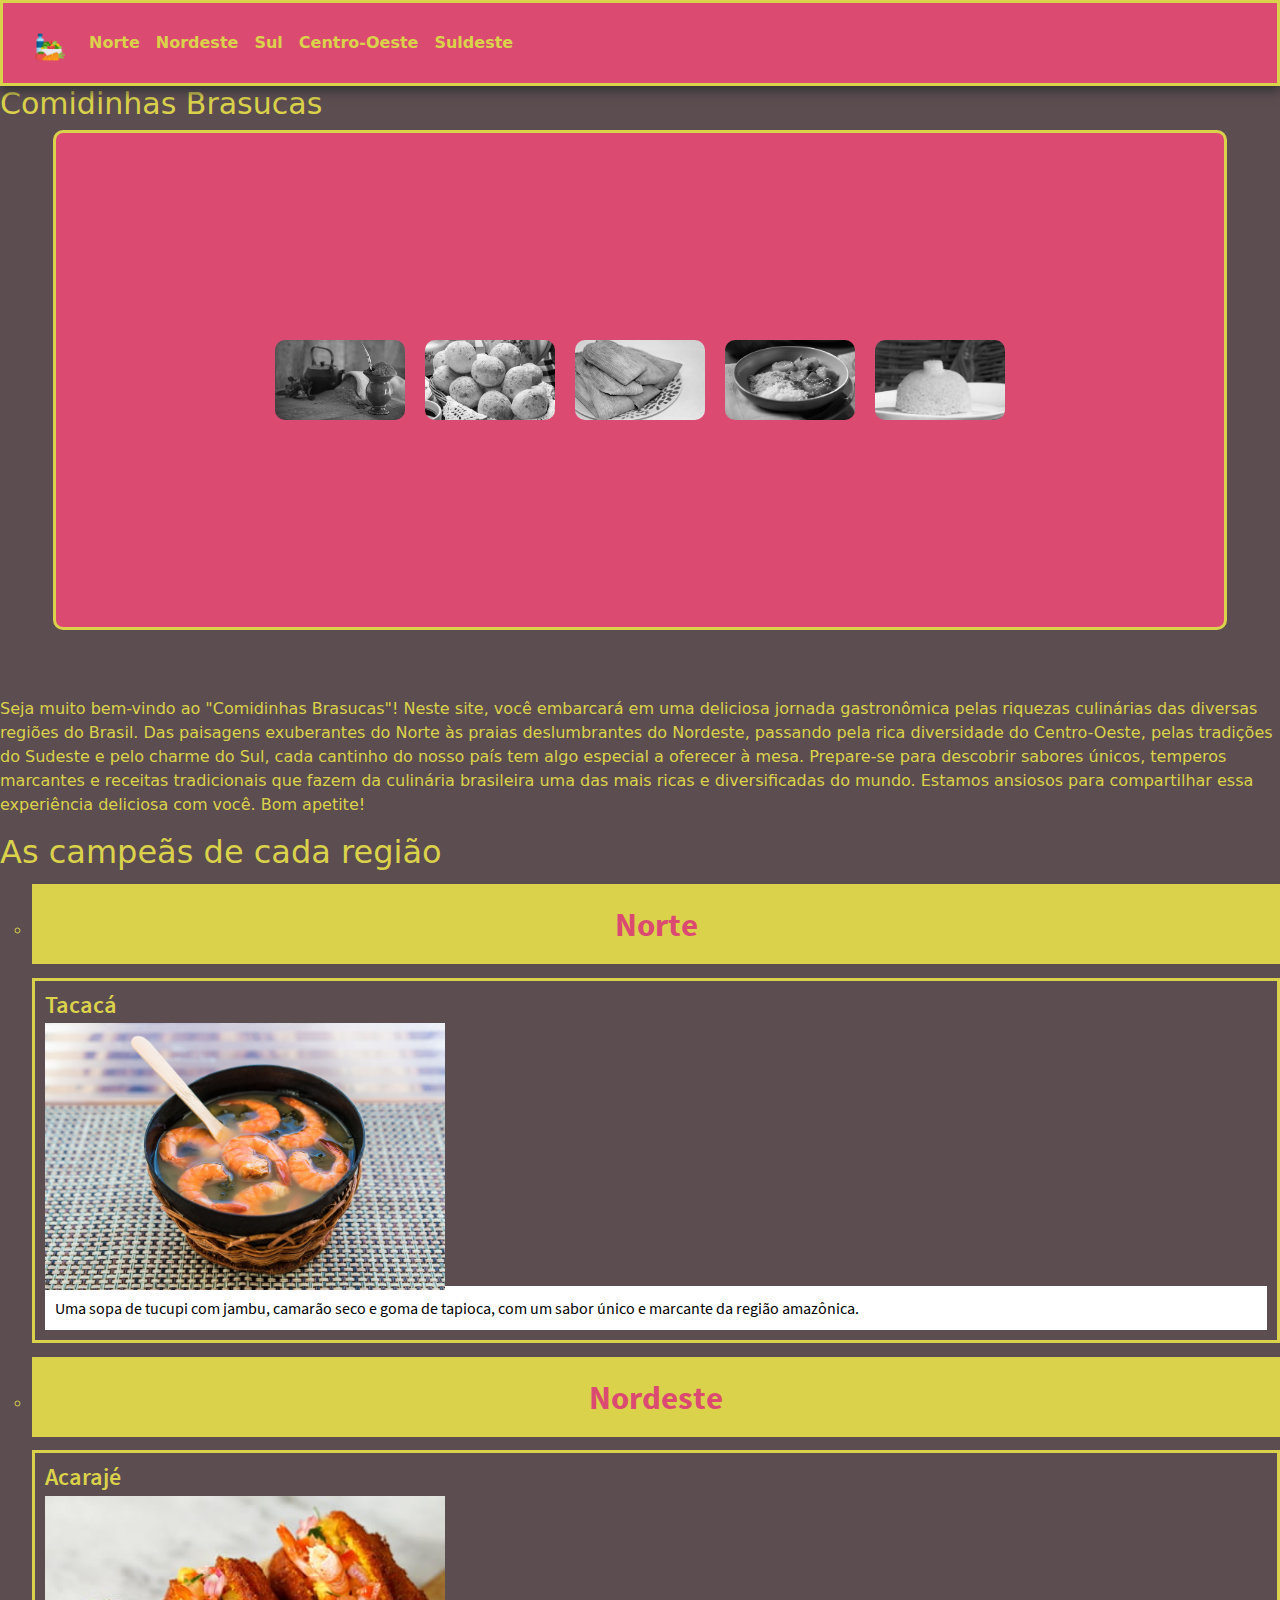
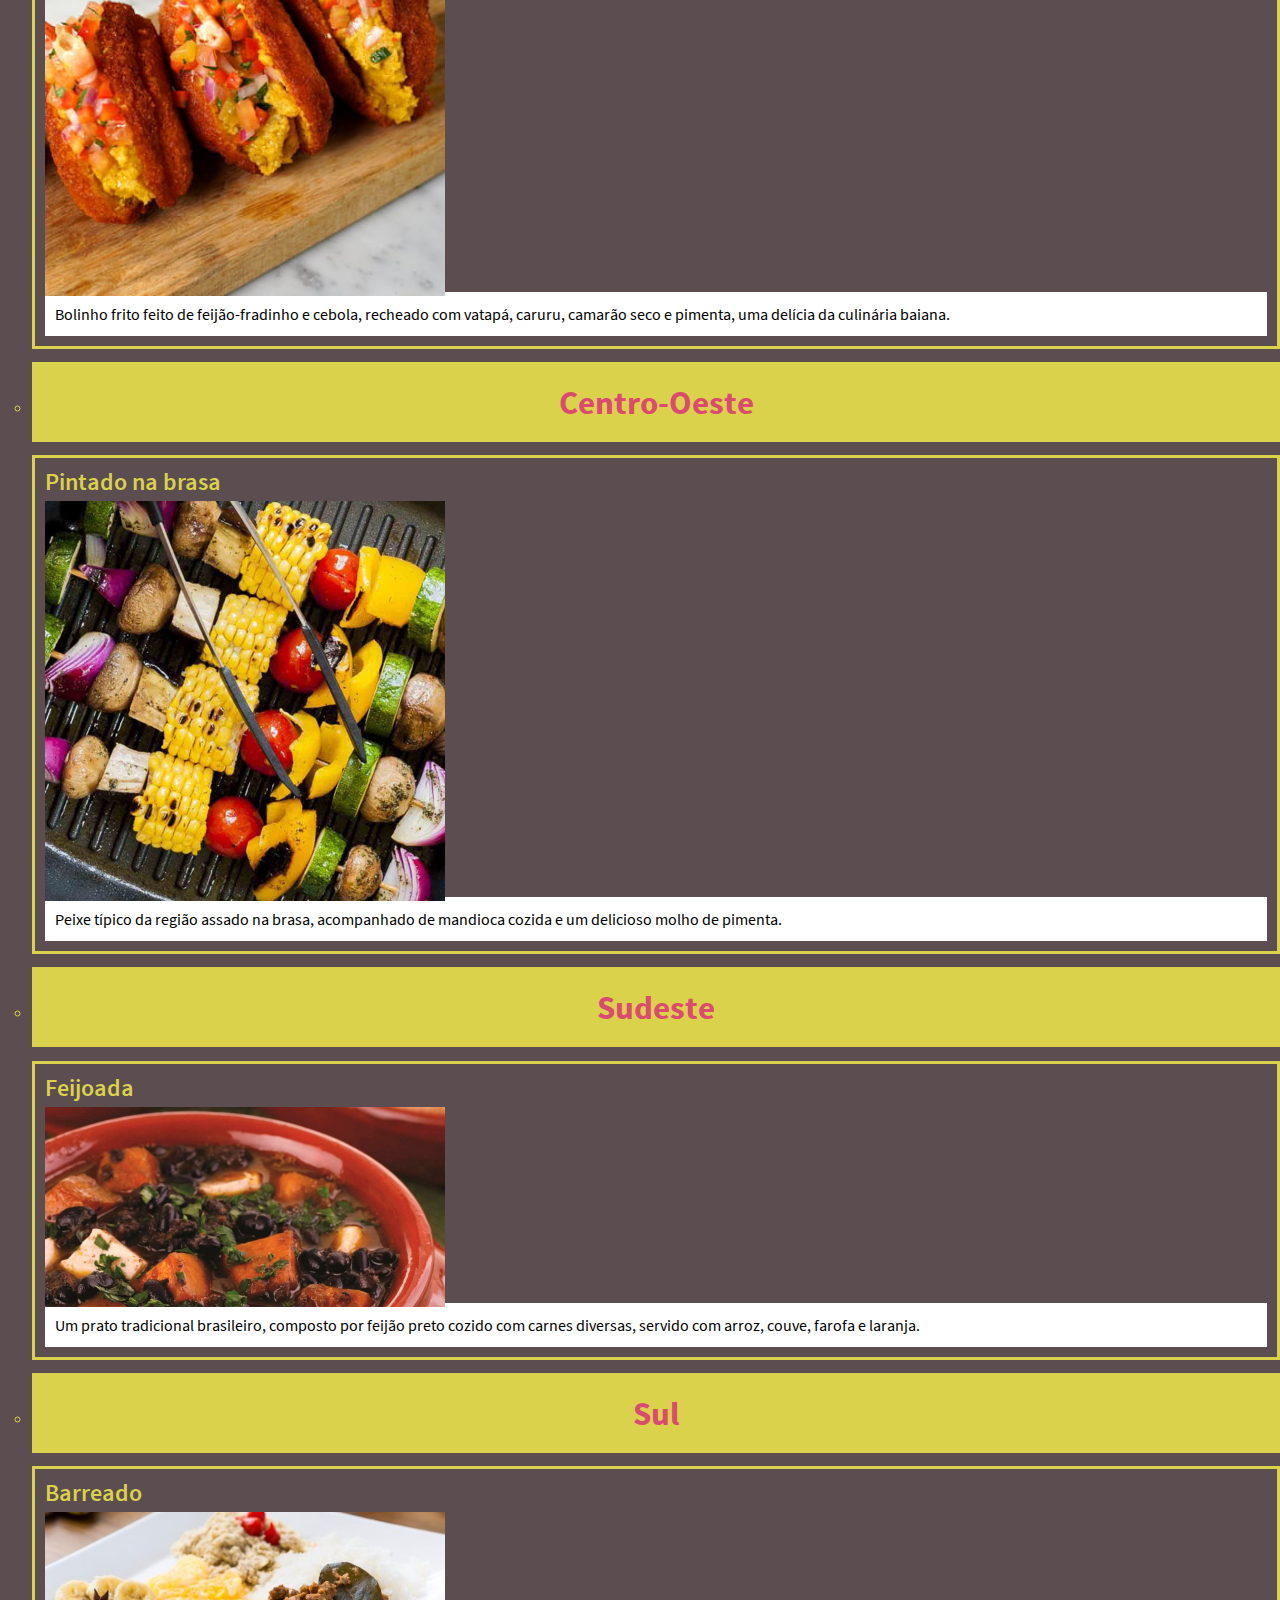
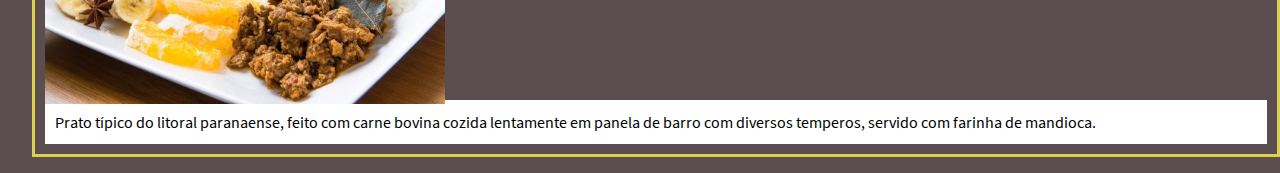
==== commit 4dae2c66: "CSS nav pronto" ====
--- a/Code/index.html
+++ b/Code/index.html
@@ -10,17 +10,7 @@
     <link rel="stylesheet" href="CSS/style.css">
 </head>
 <body>
-    <nav class="navmain navbar navbar-expand-sm bg-body-tertiary">
-        <content class="container-fluid">
-                <a class="navbar-brand" href="index.html">
-                    <!-- <img title="home" class="logo" src="../Assets/Icons/Food.png" alt="Logo"> -->
-                </a>
-                <a class="ahome" href="#">Norte</a>
-                <a class="ahome" href="Nordeste.html">Nordeste</a>
-                <a class="ahome" href="#">Sul</a>
-                <a class="ahome" href="#">Centro-Oeste</a>
-                <a class="ahome" href="#">Suldeste</a>
-        </content>
+    <nav class="navmain navbar navbar-expand-sm">
         <!-- Boot -->
         <content class="container-fluid">
             <a class="navbar-brand" href="index.html">
@@ -32,19 +22,19 @@
             <div class="collapse navbar-collapse" id="navbarNav">
               <ul class="navbar-nav">
                 <li class="nav-item">
-                  <a class="nav-link active" aria-current="page" href="#">Norte</a>
+                  <a class="nav-link linknav" aria-current="page" href="#">Norte</a>
                 </li>
                 <li class="nav-item">
-                  <a class="nav-link" href="Nordeste.html">Nordeste</a>
+                  <a class="nav-link linknav" href="Nordeste.html">Nordeste</a>
                 </li>
                 <li class="nav-item">
-                  <a class="nav-link" href="#">Sul</a>
+                  <a class="nav-link linknav" href="#">Sul</a>
                 </li>
                 <li class="nav-item">
-                  <a class="nav-link" href="#">Centro-Oeste</a>
+                  <a class="nav-link linknav" h linknavref="#">Centro-Oeste</a>
                 </li>
                 <li class="nav-item">
-                  <a class="nav-link" href="#">Suldeste</a>
+                  <a class="nav-link linknav" href="#">Suldeste</a>
                 </li>
               </ul>
             </div>
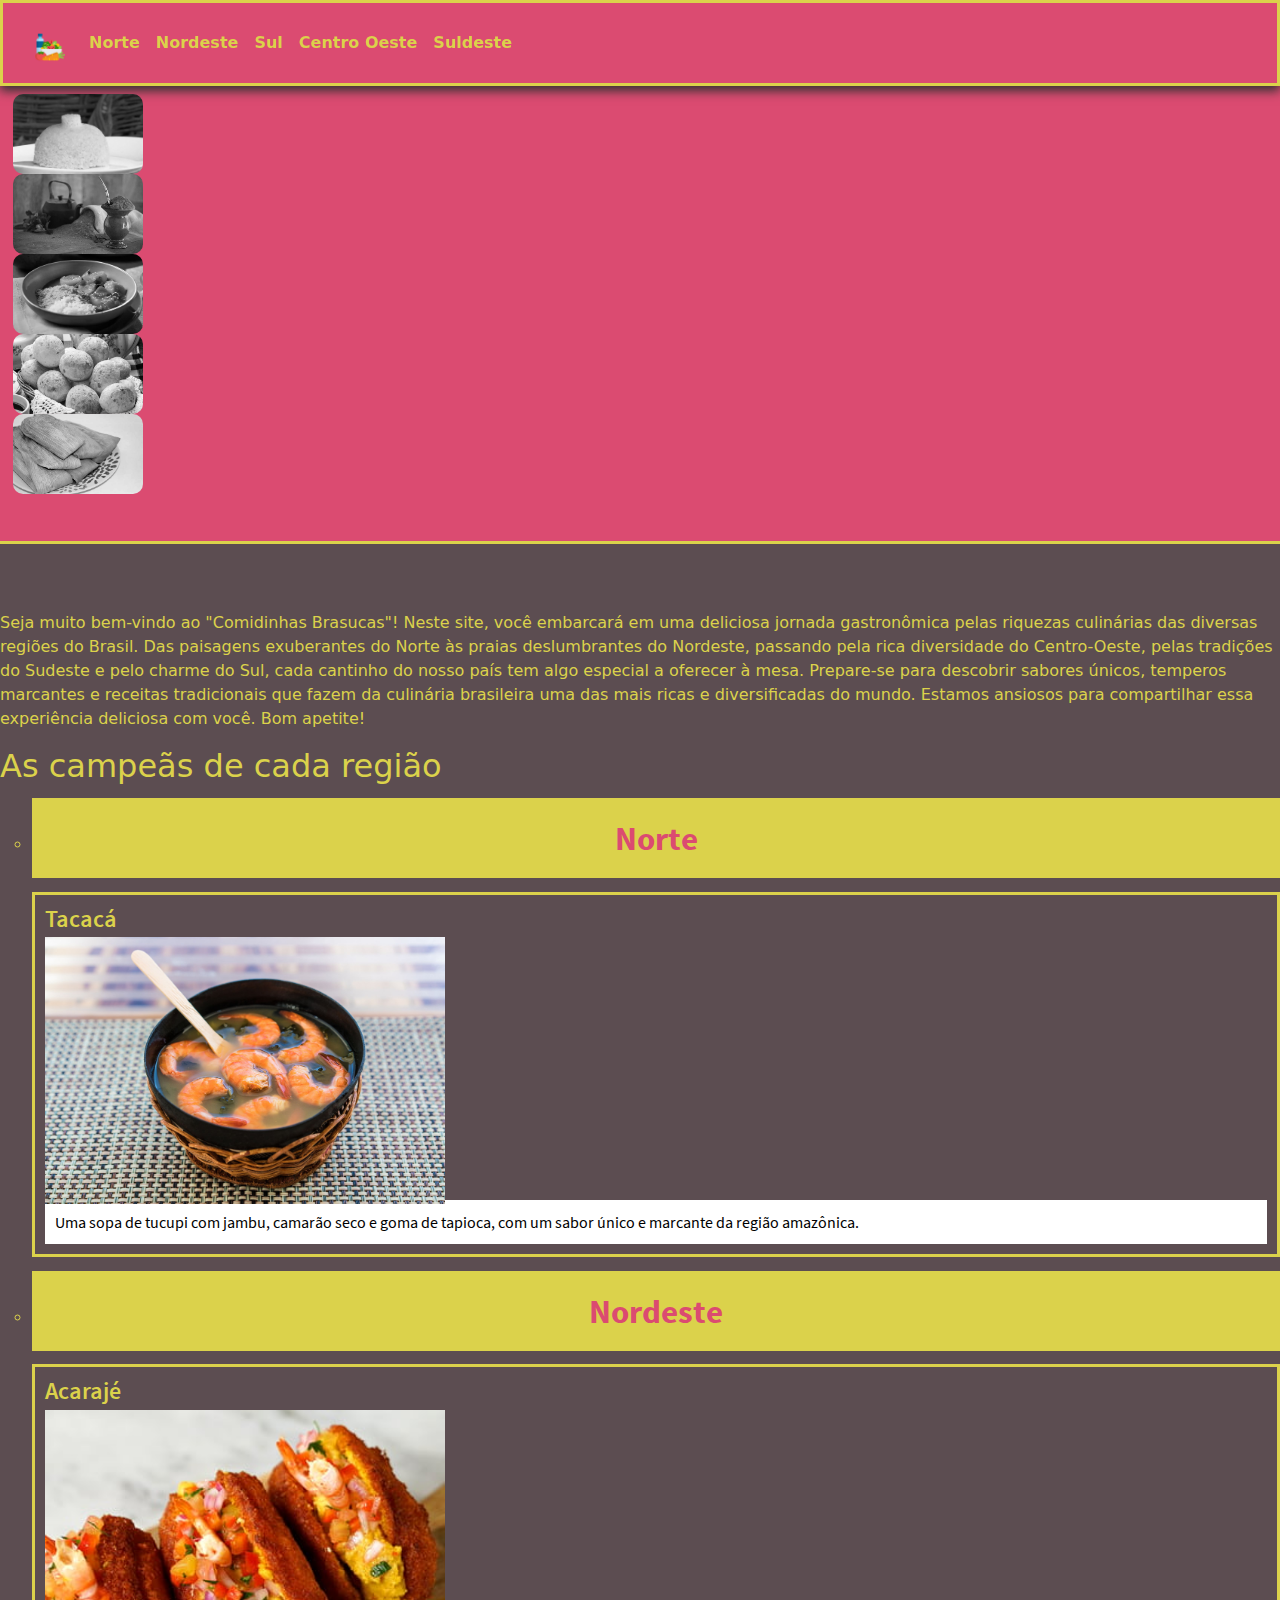
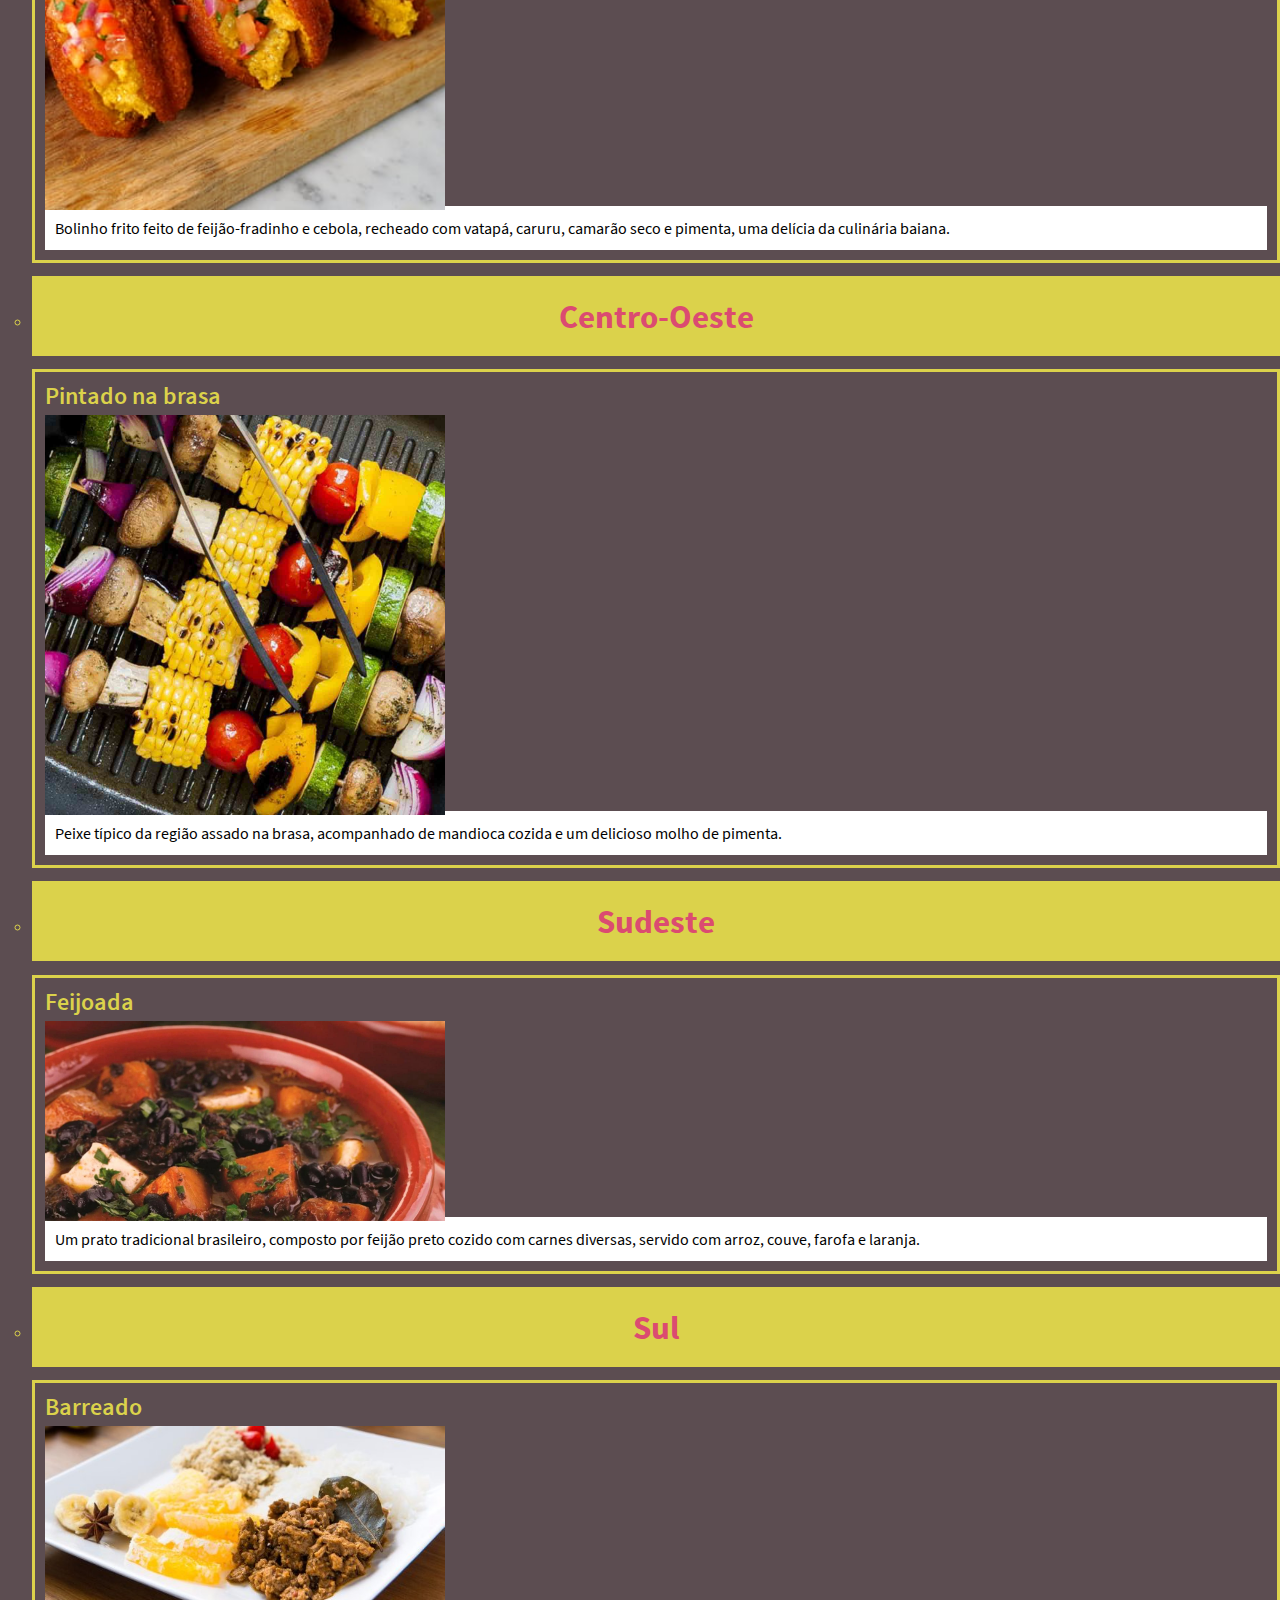
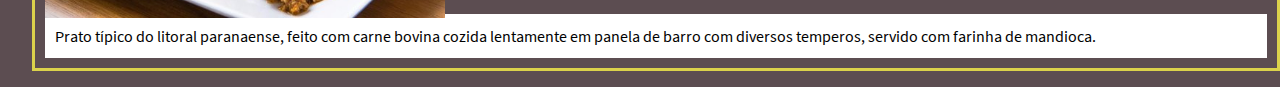
==== commit bd652102: "começo fotos main" ====
--- a/Code/index.html
+++ b/Code/index.html
@@ -10,7 +10,7 @@
     <link rel="stylesheet" href="CSS/style.css">
 </head>
 <body>
-    <nav class="navmain navbar navbar-expand-sm">
+    <nav class="navmain navbar navbar-expand-sm fixed-top">
         <!-- Boot -->
         <content class="container-fluid">
             <a class="navbar-brand" href="index.html">
@@ -31,7 +31,7 @@
                   <a class="nav-link linknav" href="#">Sul</a>
                 </li>
                 <li class="nav-item">
-                  <a class="nav-link linknav" h linknavref="#">Centro-Oeste</a>
+                  <a class="nav-link linknav" href="#">Centro Oeste</a>
                 </li>
                 <li class="nav-item">
                   <a class="nav-link linknav" href="#">Suldeste</a>
@@ -44,22 +44,24 @@
         Comidinhas Brasucas
     </H1>
 
-    <main class="divimgb">
-        <div class="o1">
-            <img  title="Cuscuz" class="imgb" src="../Assets/Cuscuz1.webp" alt="Cuscuz Amarelinho">
-        </div>
-        <div class="o2">
-            <img title="Chimarrão" class="imgb" src="../Assets/Chimarrao1.jpg" alt="Cuscuz Amarelinho">
-        </div>
-        <div class="o3">
-            <img title="Moqueca de Banana" class="imgb" src="../Assets/MoquecadeBanana1.webp" alt="Cuscuz Amarelinho">
-        </div>
-        <div class="o4">
-            <img title="Pão de Queijo" class="imgb" src="../Assets/PaodeQueijo1.webp" alt="Cuscuz Amarelinho">
-        </div>
-        <div class="o5">
-            <img title="Pamonha" class="imgb" src="../Assets/Pamonha1.jpg" alt="Cuscuz Amarelinho">
-        </div>
+    <main class="divimgb row">
+        <container class="col">
+            <div class="o1">
+                <img  title="Cuscuz" class="imgb" src="../Assets/Cuscuz1.webp" alt="Cuscuz Amarelinho">
+            </div>
+            <div class="o2">
+                <img title="Chimarrão" class="imgb" src="../Assets/Chimarrao1.jpg" alt="Cuscuz Amarelinho">
+            </div>
+            <div class="o3">
+                <img title="Moqueca de Banana" class="imgb" src="../Assets/MoquecadeBanana1.webp" alt="Cuscuz Amarelinho">
+            </div>
+            <div class="o4">
+                <img title="Pão de Queijo" class="imgb" src="../Assets/PaodeQueijo1.webp" alt="Cuscuz Amarelinho">
+            </div>
+            <div class="o5">
+                <img title="Pamonha" class="imgb" src="../Assets/Pamonha1.jpg" alt="Cuscuz Amarelinho">
+            </div>
+        </container>
     </main>
     
 
--- a/Code/CSS/style.css
+++ b/Code/CSS/style.css
@@ -43,7 +43,9 @@
     margin: 0pt 0pt -3pt 0pt;
 }
 
+
 .navmain{
+    z-index: 100;
     font-weight: bold;
     background-color: #DB4B71;
     color: #4BB8DB;
@@ -82,9 +84,8 @@
 
 .divimgb {
     background-color: #DB4B71;
-    height: 500px;
+    /* height: 500px;
     padding: 10px;
-    /* text-align: center; */
     border-radius: 10px;
     margin: 0pt 40pt 50pt 40pt;
     border-style: solid;
@@ -92,7 +93,7 @@
     gap: 20px;
     flex-wrap: wrap;
     justify-content: center;
-    align-items: center;
+    align-items: center; */
     
 }
 
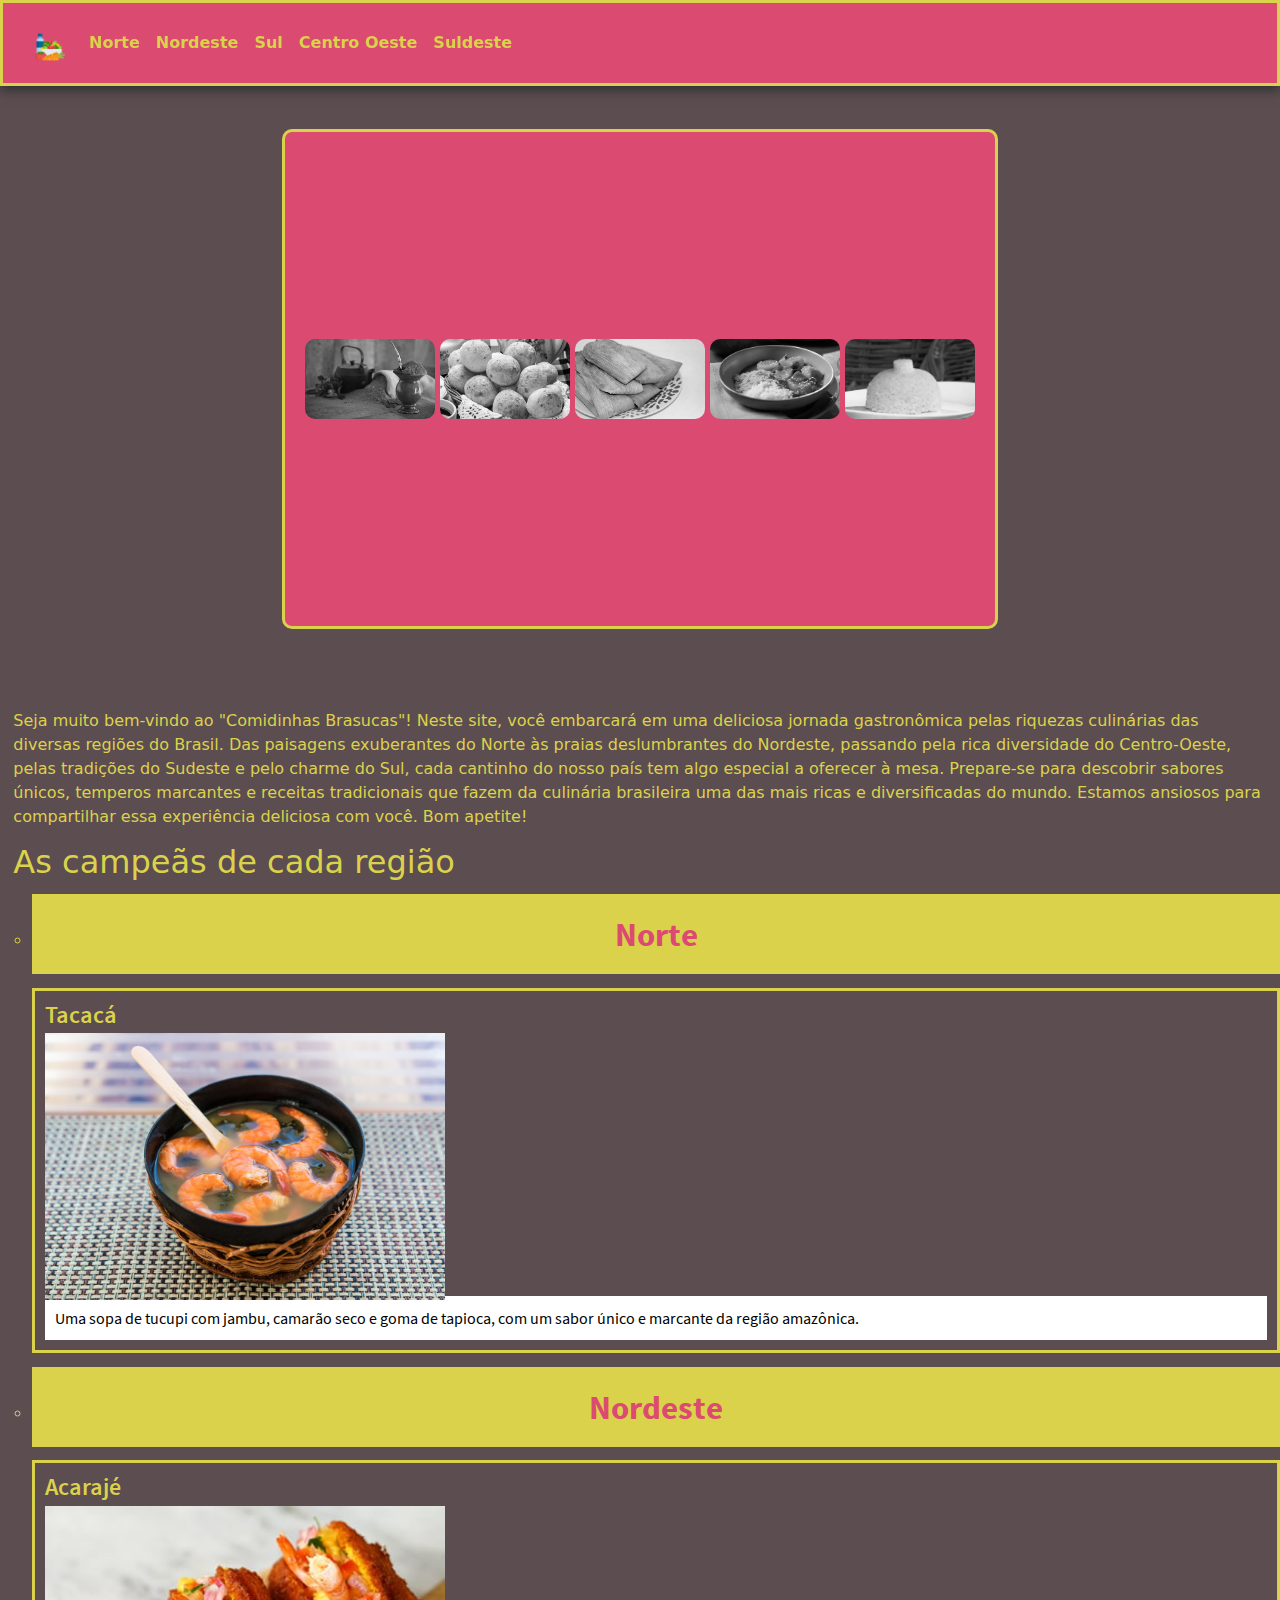
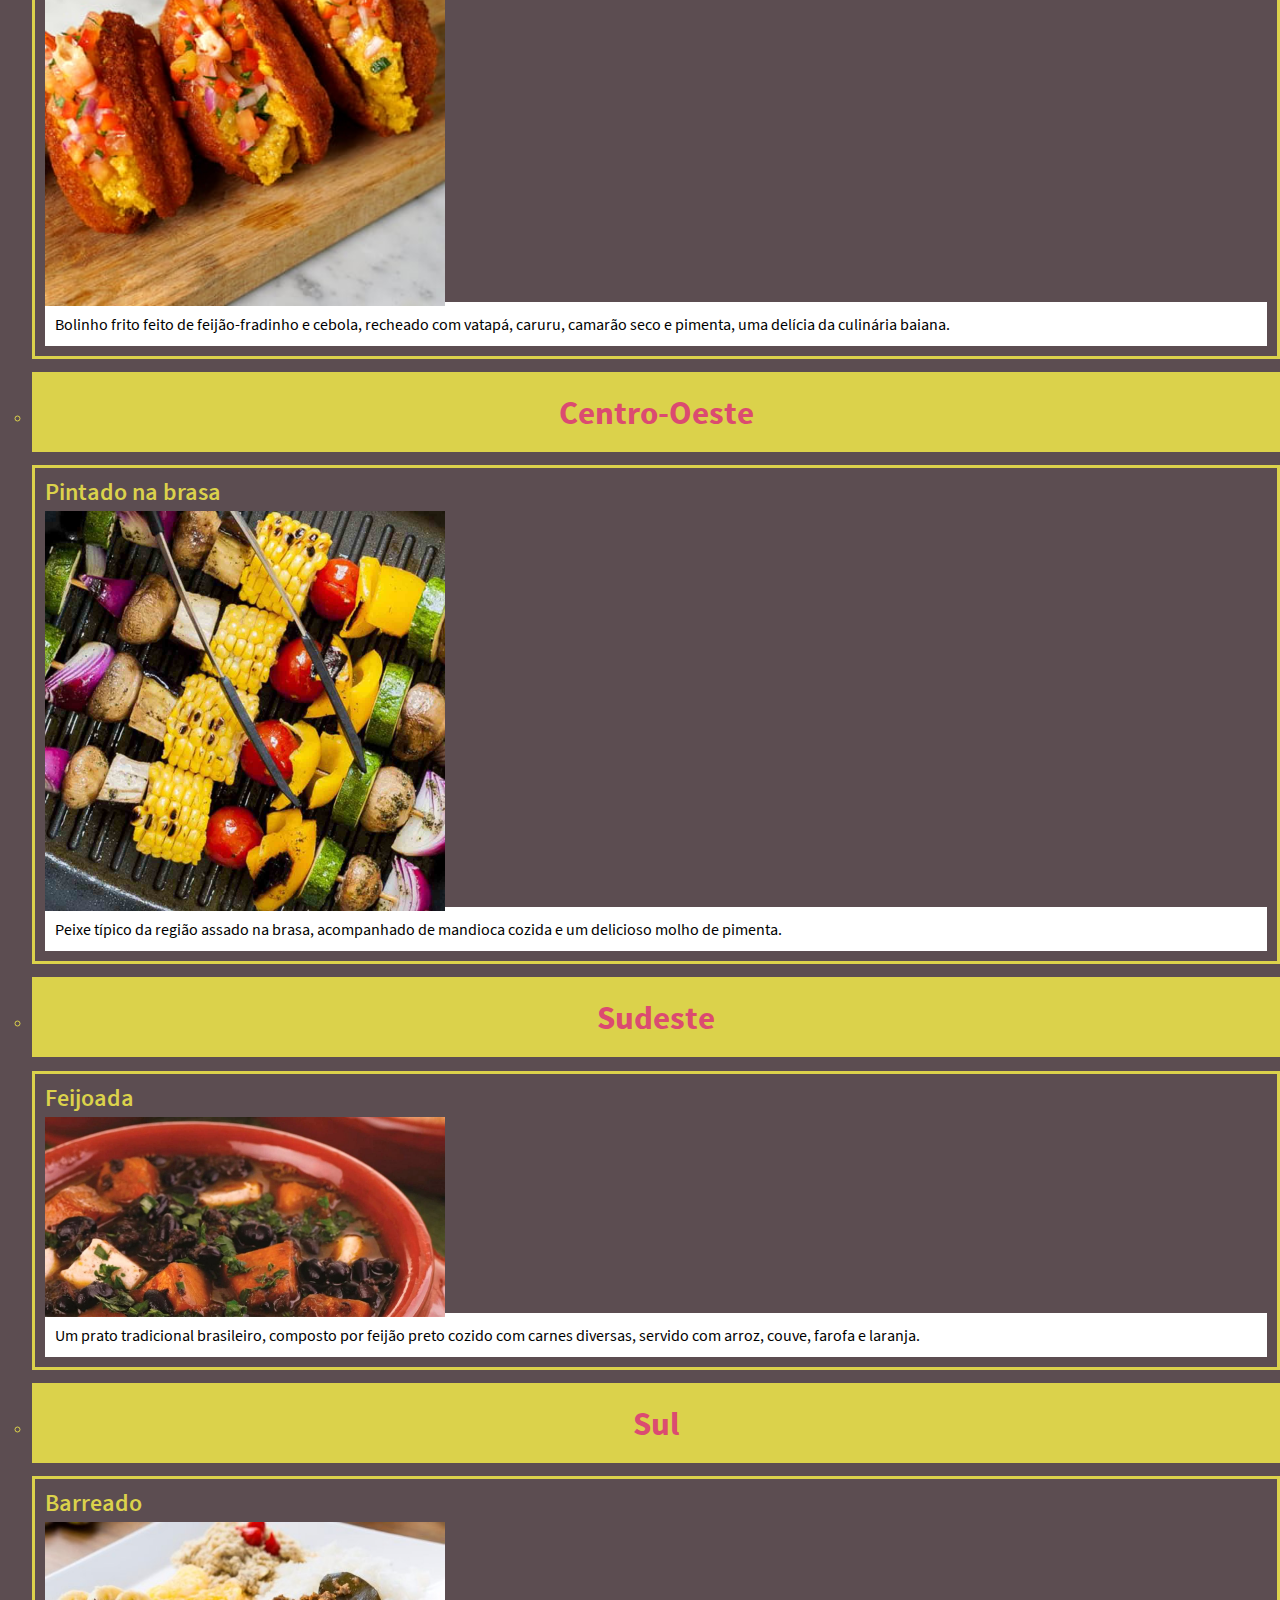
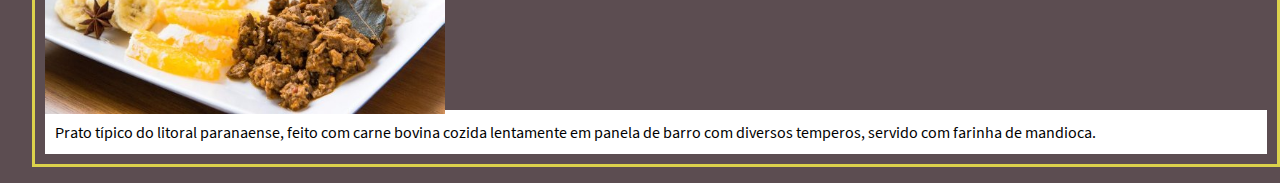
==== commit d2457487: "fotos index prontas agora paralax" ====
--- a/Code/index.html
+++ b/Code/index.html
@@ -34,7 +34,7 @@
                   <a class="nav-link linknav" href="#">Centro Oeste</a>
                 </li>
                 <li class="nav-item">
-                  <a class="nav-link linknav" href="#">Suldeste</a>
+                  <a class="nav-link linknav" href="Suldeste.html">Suldeste</a>
                 </li>
               </ul>
             </div>
@@ -44,29 +44,29 @@
         Comidinhas Brasucas
     </H1>
 
-    <main class="divimgb row">
-        <container class="col">
-            <div class="o1">
-                <img  title="Cuscuz" class="imgb" src="../Assets/Cuscuz1.webp" alt="Cuscuz Amarelinho">
-            </div>
-            <div class="o2">
-                <img title="Chimarrão" class="imgb" src="../Assets/Chimarrao1.jpg" alt="Cuscuz Amarelinho">
-            </div>
-            <div class="o3">
-                <img title="Moqueca de Banana" class="imgb" src="../Assets/MoquecadeBanana1.webp" alt="Cuscuz Amarelinho">
-            </div>
-            <div class="o4">
-                <img title="Pão de Queijo" class="imgb" src="../Assets/PaodeQueijo1.webp" alt="Cuscuz Amarelinho">
-            </div>
-            <div class="o5">
-                <img title="Pamonha" class="imgb" src="../Assets/Pamonha1.jpg" alt="Cuscuz Amarelinho">
-            </div>
-        </container>
+    <main class="mainmgb">
+        <content class="divimgb">
+                <div class="o1">
+                    <img  title="Cuscuz" class="imgb" src="../Assets/Cuscuz1.webp" alt="Cuscuz Amarelinho">
+                </div>
+                <div class="o2">
+                    <img title="Chimarrão" class="imgb" src="../Assets/Chimarrao1.jpg" alt="Cuscuz Amarelinho">
+                </div>
+                <div class="o3">
+                    <img title="Moqueca de Banana" class="imgb" src="../Assets/MoquecadeBanana1.webp" alt="Cuscuz Amarelinho">
+                </div>
+                <div class="o4">
+                    <img title="Pão de Queijo" class="imgb" src="../Assets/PaodeQueijo1.webp" alt="Cuscuz Amarelinho">
+                </div>
+                <div class="o5">
+                    <img title="Pamonha" class="imgb" src="../Assets/Pamonha1.jpg" alt="Cuscuz Amarelinho">
+                </div>
+        </content>
     </main>
     
 
     <p>
-            Seja muito bem-vindo ao "Comidinhas Brasucas"! Neste site, você embarcará em uma deliciosa jornada gastronômica pelas riquezas culinárias das diversas regiões do Brasil. Das paisagens exuberantes do Norte às praias deslumbrantes do Nordeste, passando pela rica diversidade do Centro-Oeste, pelas tradições do Sudeste e pelo charme do Sul, cada cantinho do nosso país tem algo especial a oferecer à mesa. Prepare-se para descobrir sabores únicos, temperos marcantes e receitas tradicionais que fazem da culinária brasileira uma das mais ricas e diversificadas do mundo. Estamos ansiosos para compartilhar essa experiência deliciosa com você. Bom apetite!
+        Seja muito bem-vindo ao "Comidinhas Brasucas"! Neste site, você embarcará em uma deliciosa jornada gastronômica pelas riquezas culinárias das diversas regiões do Brasil. Das paisagens exuberantes do Norte às praias deslumbrantes do Nordeste, passando pela rica diversidade do Centro-Oeste, pelas tradições do Sudeste e pelo charme do Sul, cada cantinho do nosso país tem algo especial a oferecer à mesa. Prepare-se para descobrir sabores únicos, temperos marcantes e receitas tradicionais que fazem da culinária brasileira uma das mais ricas e diversificadas do mundo. Estamos ansiosos para compartilhar essa experiência deliciosa com você. Bom apetite!
     </p>
 
     <h2>
--- a/Code/CSS/style.css
+++ b/Code/CSS/style.css
@@ -24,7 +24,16 @@
     src: url(../Assets/Fonts/SourceSansPro-Light.ttf);
 }
 
+body {
+    background-color: #5C4D51;
+    color: #DBD24B;
+    
+}
 
+p {
+    margin: 10pt;
+
+}
 
 .ahome {
     text-decoration: none;
@@ -66,10 +75,7 @@
 }
 
 
-body {
-    background-color: #5C4D51;
-    color: #DBD24B;
-}
+
 .imgb {
     width: 130px;
     height: 80px;
@@ -84,20 +90,29 @@
 
 .divimgb {
     background-color: #DB4B71;
-    /* height: 500px;
-    padding: 10px;
+    /* height: 300px;
+    padding: 10px; */
     border-radius: 10px;
-    margin: 0pt 40pt 50pt 40pt;
+    margin: 50pt 40pt 50pt 40pt;
+    padding: 20px;
     border-style: solid;
     display: flex;
-    gap: 20px;
+    align-items: center;
+    justify-content: center;
     flex-wrap: wrap;
-    justify-content: center;
-    align-items: center; */
+    max-width: 874px;
+    gap: 5px;
     
 }
 
-.o1 {
+.mainmgb {
+    width: 100%;
+    height: 100%;
+    display: flex;
+    justify-content: center;
+}
+
+ .o1 {
     order: 2;
 }
 
@@ -115,9 +130,9 @@
 
 .o5 {
     order: 0;
-}
+} 
 
-.camp{
+ .camp{
     width: 400px;
     margin: -3pt -3pt -3pt 0pt;
     transition: 1s;
@@ -127,13 +142,21 @@
     width: 420px;
 }
 
+
 ul {
     list-style-type: circle;
 }
 
 h1 {
+    margin: 10pt;
     font-size: 30px;
 }
+
+h2 {
+    margin: 10pt;
+}
+
+
 h3 {
     text-align: center;
     font-family: 'source-bold';
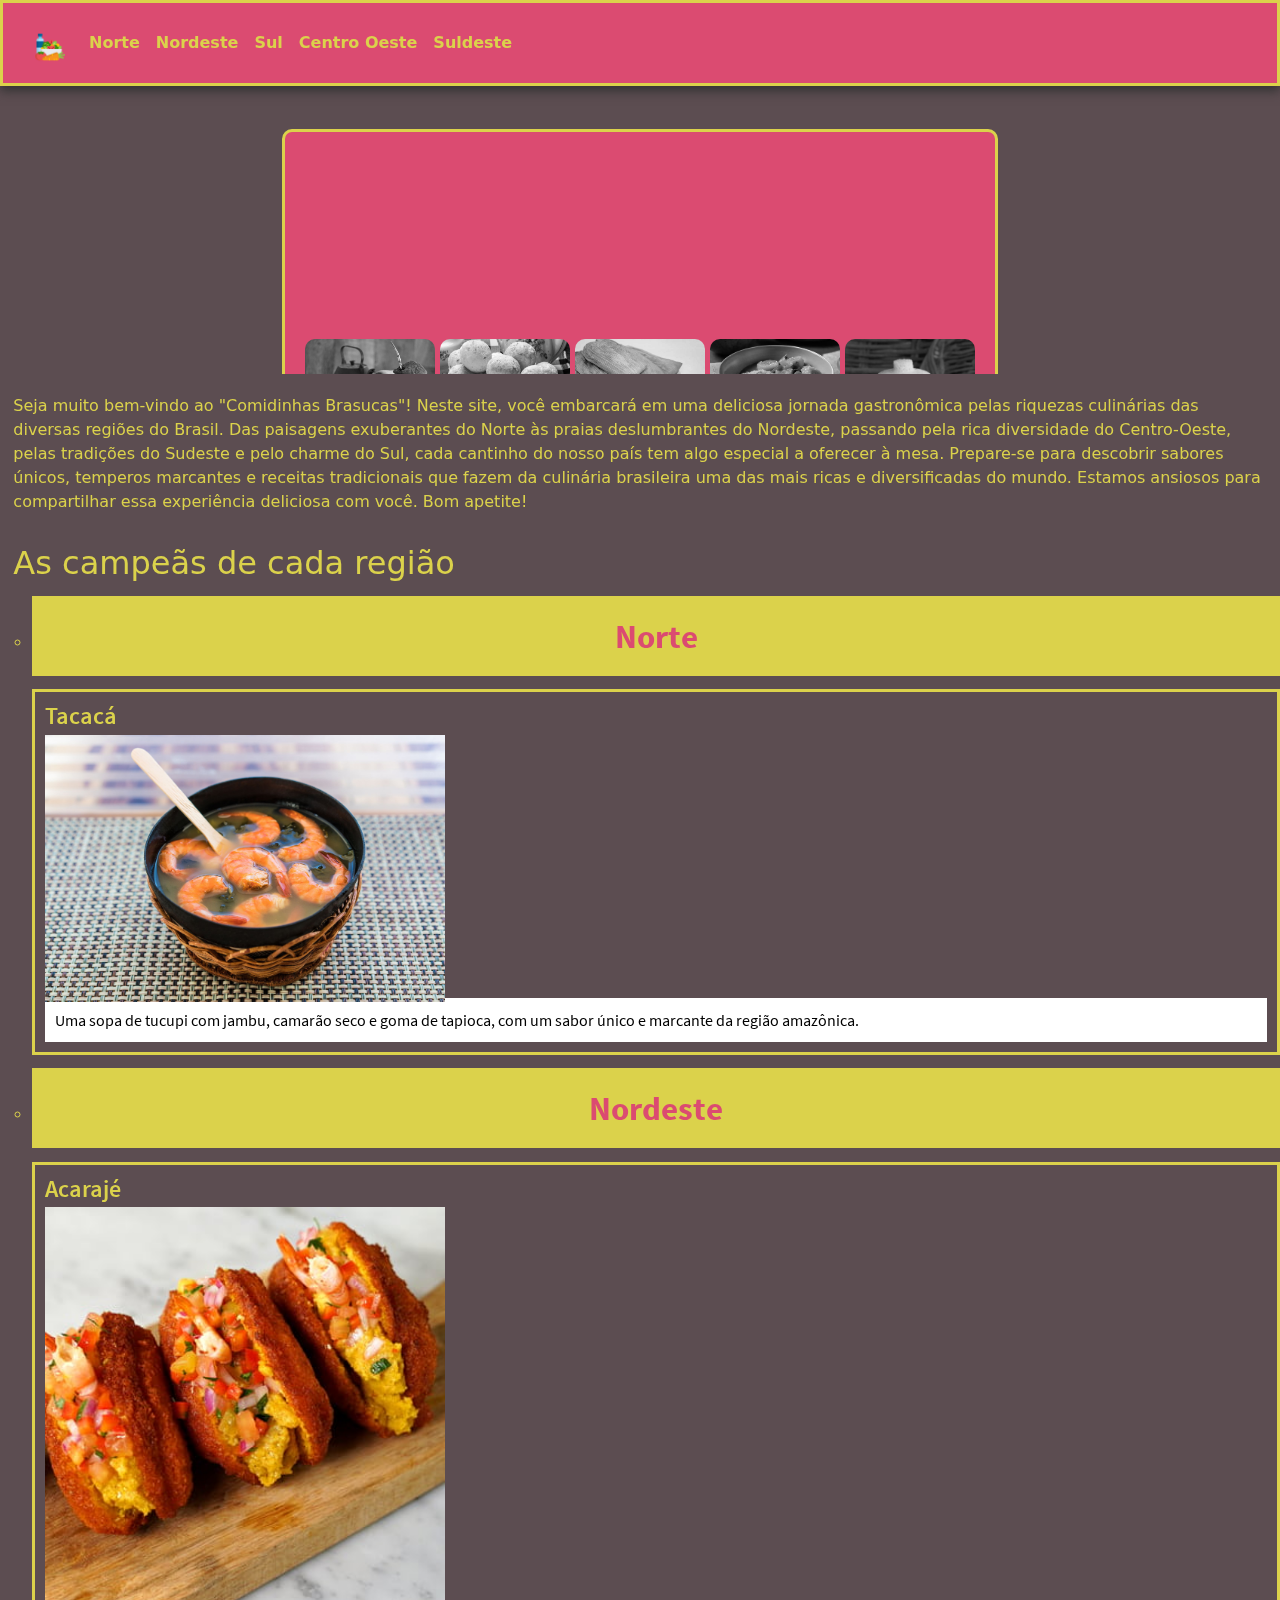
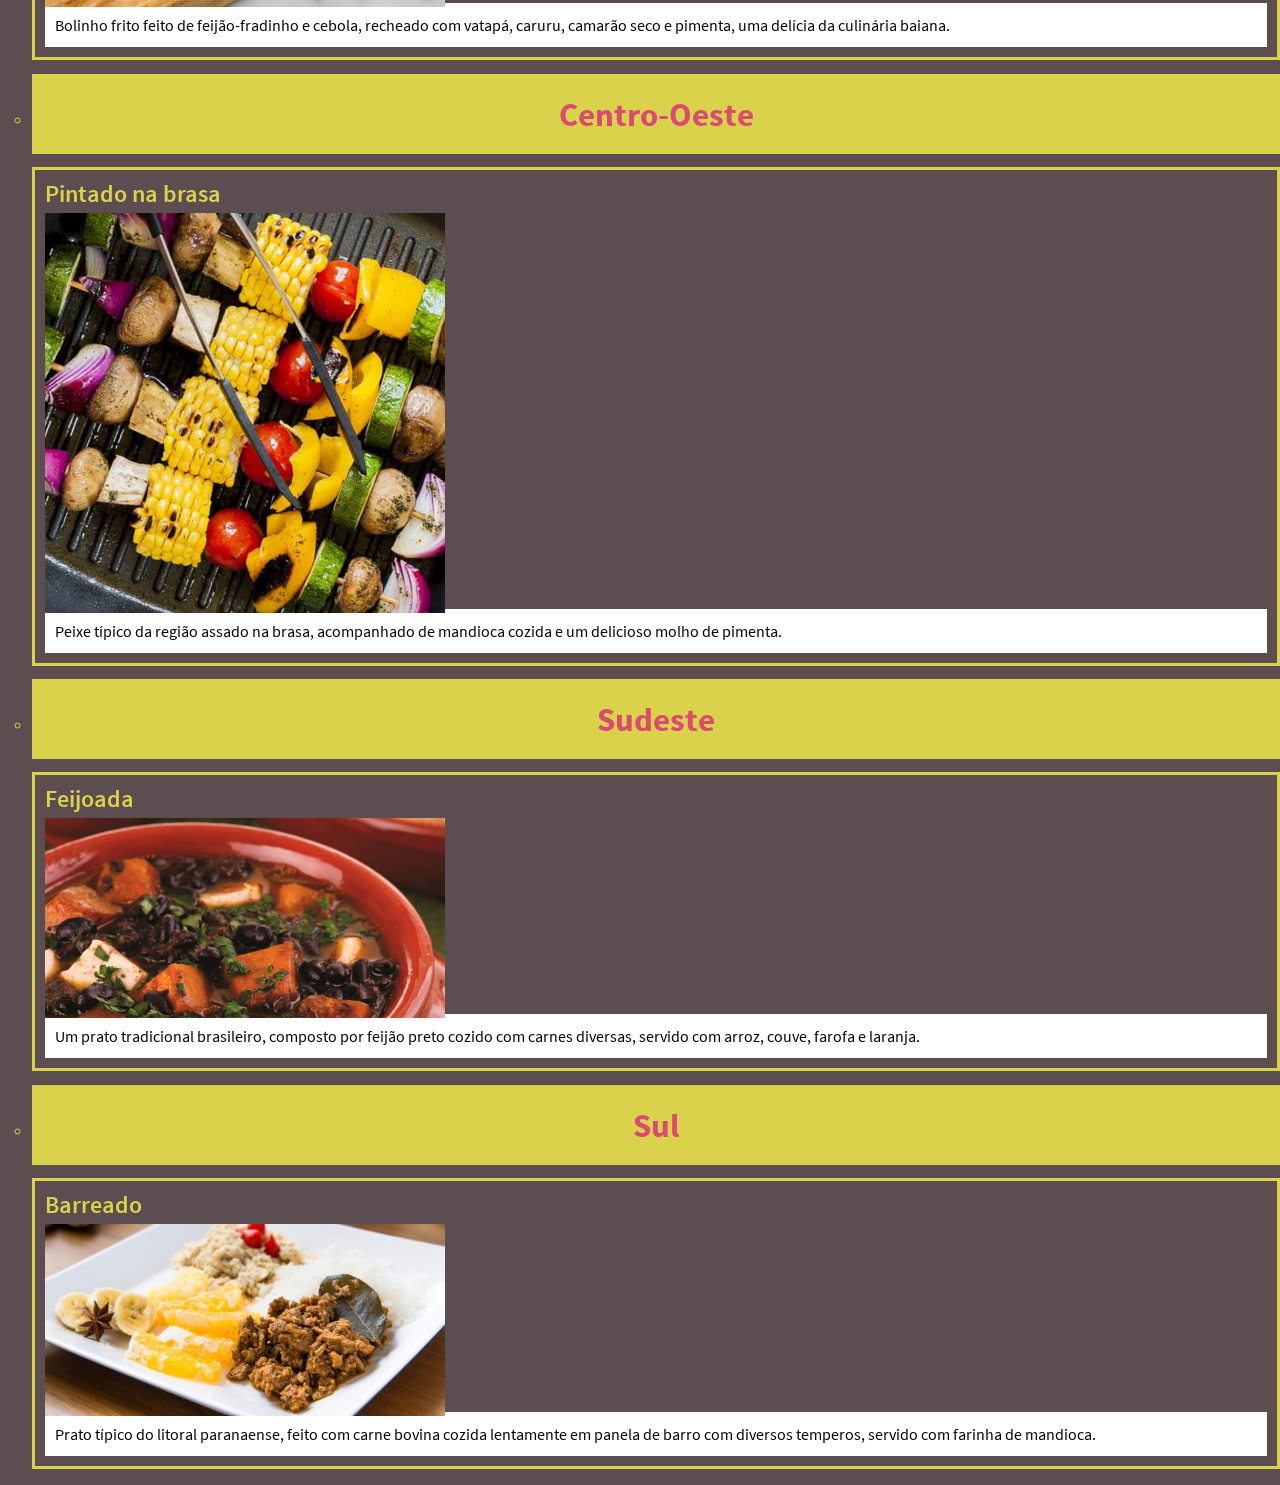
==== commit 705c269b: "efeito de rolagem no index" ====
--- a/Code/index.html
+++ b/Code/index.html
@@ -65,86 +65,82 @@
     </main>
     
 
-    <p>
-        Seja muito bem-vindo ao "Comidinhas Brasucas"! Neste site, você embarcará em uma deliciosa jornada gastronômica pelas riquezas culinárias das diversas regiões do Brasil. Das paisagens exuberantes do Norte às praias deslumbrantes do Nordeste, passando pela rica diversidade do Centro-Oeste, pelas tradições do Sudeste e pelo charme do Sul, cada cantinho do nosso país tem algo especial a oferecer à mesa. Prepare-se para descobrir sabores únicos, temperos marcantes e receitas tradicionais que fazem da culinária brasileira uma das mais ricas e diversificadas do mundo. Estamos ansiosos para compartilhar essa experiência deliciosa com você. Bom apetite!
-    </p>
-
-    <h2>
-        As campeãs de cada região
-    </h2>
-
-    <ul>
-        <li>
-            <h3>
-                Norte
-            </h3>
-            
-            <div class="clist">
-                <h4>
-                    Tacacá
-                </h4>
-                <img class="camp" src="../Assets/Tacaca.jpeg" alt="">
-                <p class="plist">
-                    Uma sopa de tucupi com jambu, camarão seco e goma de tapioca, com um sabor único e marcante da região amazônica.
-                </p>
-            </div>
-        <li>
-            <h3>
-                Nordeste
-            </h3>
-            <div class="clist">
-                <h4>
-                    Acarajé
-                </h4>
-                <img class="camp" src="../Assets/acaraje1.jpg" alt="">
-                <p class="plist">
-
-                    Bolinho frito feito de feijão-fradinho e cebola, recheado com vatapá, caruru, camarão seco e pimenta, uma delícia da culinária baiana.
-                </p>
-            </div>
-        <li>
-            <h3>
-                Centro-Oeste
-            </h3>
-            <div class="clist">
-                <h4>
-                    Pintado na brasa
-                </h4>
-                <img class="camp" src="../Assets/PintadonaBrasaVeg.jpg" alt="">
-                <p class="plist">
-
-                    Peixe típico da região assado na brasa, acompanhado de mandioca cozida e um delicioso molho de pimenta.
-                </p>
-            </div>
-        <li>
-            <h3>
-                Sudeste
-            </h3>
-            <div class="clist">
-                <h4>
-                    Feijoada
-                </h4>
-                <img class="camp" src="../Assets/FeijoadaVeg.webp" alt="">
-                <p class="plist">
-
-                    Um prato tradicional brasileiro, composto por feijão preto cozido com carnes diversas, servido com arroz, couve, farofa e laranja.
-                </p>
-            </div>
-        <li>
+    <article class="mainindex">
+        <p class="pindex">
+            Seja muito bem-vindo ao "Comidinhas Brasucas"! Neste site, você embarcará em uma deliciosa jornada gastronômica pelas riquezas culinárias das diversas regiões do Brasil. Das paisagens exuberantes do Norte às praias deslumbrantes do Nordeste, passando pela rica diversidade do Centro-Oeste, pelas tradições do Sudeste e pelo charme do Sul, cada cantinho do nosso país tem algo especial a oferecer à mesa. Prepare-se para descobrir sabores únicos, temperos marcantes e receitas tradicionais que fazem da culinária brasileira uma das mais ricas e diversificadas do mundo. Estamos ansiosos para compartilhar essa experiência deliciosa com você. Bom apetite!
+        </p>
+        <h2>
+            As campeãs de cada região
+        </h2>
+        <ul>
+            <li>
                 <h3>
-                    Sul
+                    Norte
                 </h3>
-            <div class="clist">
-                <h4>
-                    Barreado
-                </h4>
-                <img class="camp" src="../Assets/BarreadoVeg1.jpg" alt="">
-                <p class="plist">
-
-                    Prato típico do litoral paranaense, feito com carne bovina cozida lentamente em panela de barro com diversos temperos, servido com farinha de mandioca.
-                </p>
-            </div>
-    </ul>
+        
+                <div class="clist">
+                    <h4>
+                        Tacacá
+                    </h4>
+                    <img class="camp" src="../Assets/Tacaca.jpeg" alt="">
+                    <p class="plist">
+                        Uma sopa de tucupi com jambu, camarão seco e goma de tapioca, com um sabor único e marcante da região amazônica.
+                    </p>
+                </div>
+            <li>
+                <h3>
+                    Nordeste
+                </h3>
+                <div class="clist">
+                    <h4>
+                        Acarajé
+                    </h4>
+                    <img class="camp" src="../Assets/acaraje1.jpg" alt="">
+                    <p class="plist">
+                        Bolinho frito feito de feijão-fradinho e cebola, recheado com vatapá, caruru, camarão seco e pimenta, uma delícia da culinária baiana.
+                    </p>
+                </div>
+            <li>
+                <h3>
+                    Centro-Oeste
+                </h3>
+                <div class="clist">
+                    <h4>
+                        Pintado na brasa
+                    </h4>
+                    <img class="camp" src="../Assets/PintadonaBrasaVeg.jpg" alt="">
+                    <p class="plist">
+                        Peixe típico da região assado na brasa, acompanhado de mandioca cozida e um delicioso molho de pimenta.
+                    </p>
+                </div>
+            <li>
+                <h3>
+                    Sudeste
+                </h3>
+                <div class="clist">
+                    <h4>
+                        Feijoada
+                    </h4>
+                    <img class="camp" src="../Assets/FeijoadaVeg.webp" alt="">
+                    <p class="plist">
+                        Um prato tradicional brasileiro, composto por feijão preto cozido com carnes diversas, servido com arroz, couve, farofa e laranja.
+                    </p>
+                </div>
+            <li>
+                    <h3>
+                        Sul
+                    </h3>
+                <div class="clist">
+                    <h4>
+                        Barreado
+                    </h4>
+                    <img class="camp" src="../Assets/BarreadoVeg1.jpg" alt="">
+                    <p class="plist">
+                        Prato típico do litoral paranaense, feito com carne bovina cozida lentamente em panela de barro com diversos temperos, servido com farinha de mandioca.
+                    </p>
+                </div>
+        </ul>
+    </article>
 
     <script src="bootstrap.bundle.min.js"></script>
 
--- a/Code/CSS/style.css
+++ b/Code/CSS/style.css
@@ -35,6 +35,12 @@
 
 }
 
+.pindex {
+    margin: 325px 10pt 30px 10pt;
+    background-color: #5C4D51;
+    padding-top: 20px;
+}
+
 .ahome {
     text-decoration: none;
     color: #DBD24B;
@@ -110,6 +116,12 @@
     height: 100%;
     display: flex;
     justify-content: center;
+    min-width: 450px;
+    max-height: 250px;
+    flex-wrap: wrap;
+    position: fixed;
+    z-index: -1;
+    margin-bottom: 60px;
 }
 
  .o1 {
@@ -192,6 +204,25 @@
 }
 
 .nordestvid{
-    margin: 0px 100px;
-    text-align: center;
+    position: fixed;
+    z-index: -1;
+}
+
+.mainnordeste {
+    margin-top: 300px;
+    padding: 20px;
+    background-color:#5C4D51;
+    outline:#DBD24B solid 3px;
+}
+
+.videostate {
+    height: 80%;
+    width: 100%;
+    display: flex;
+    justify-content: center;
+
+}
+.mainindex {
+    background-color: #5C4D51;
+    
 }